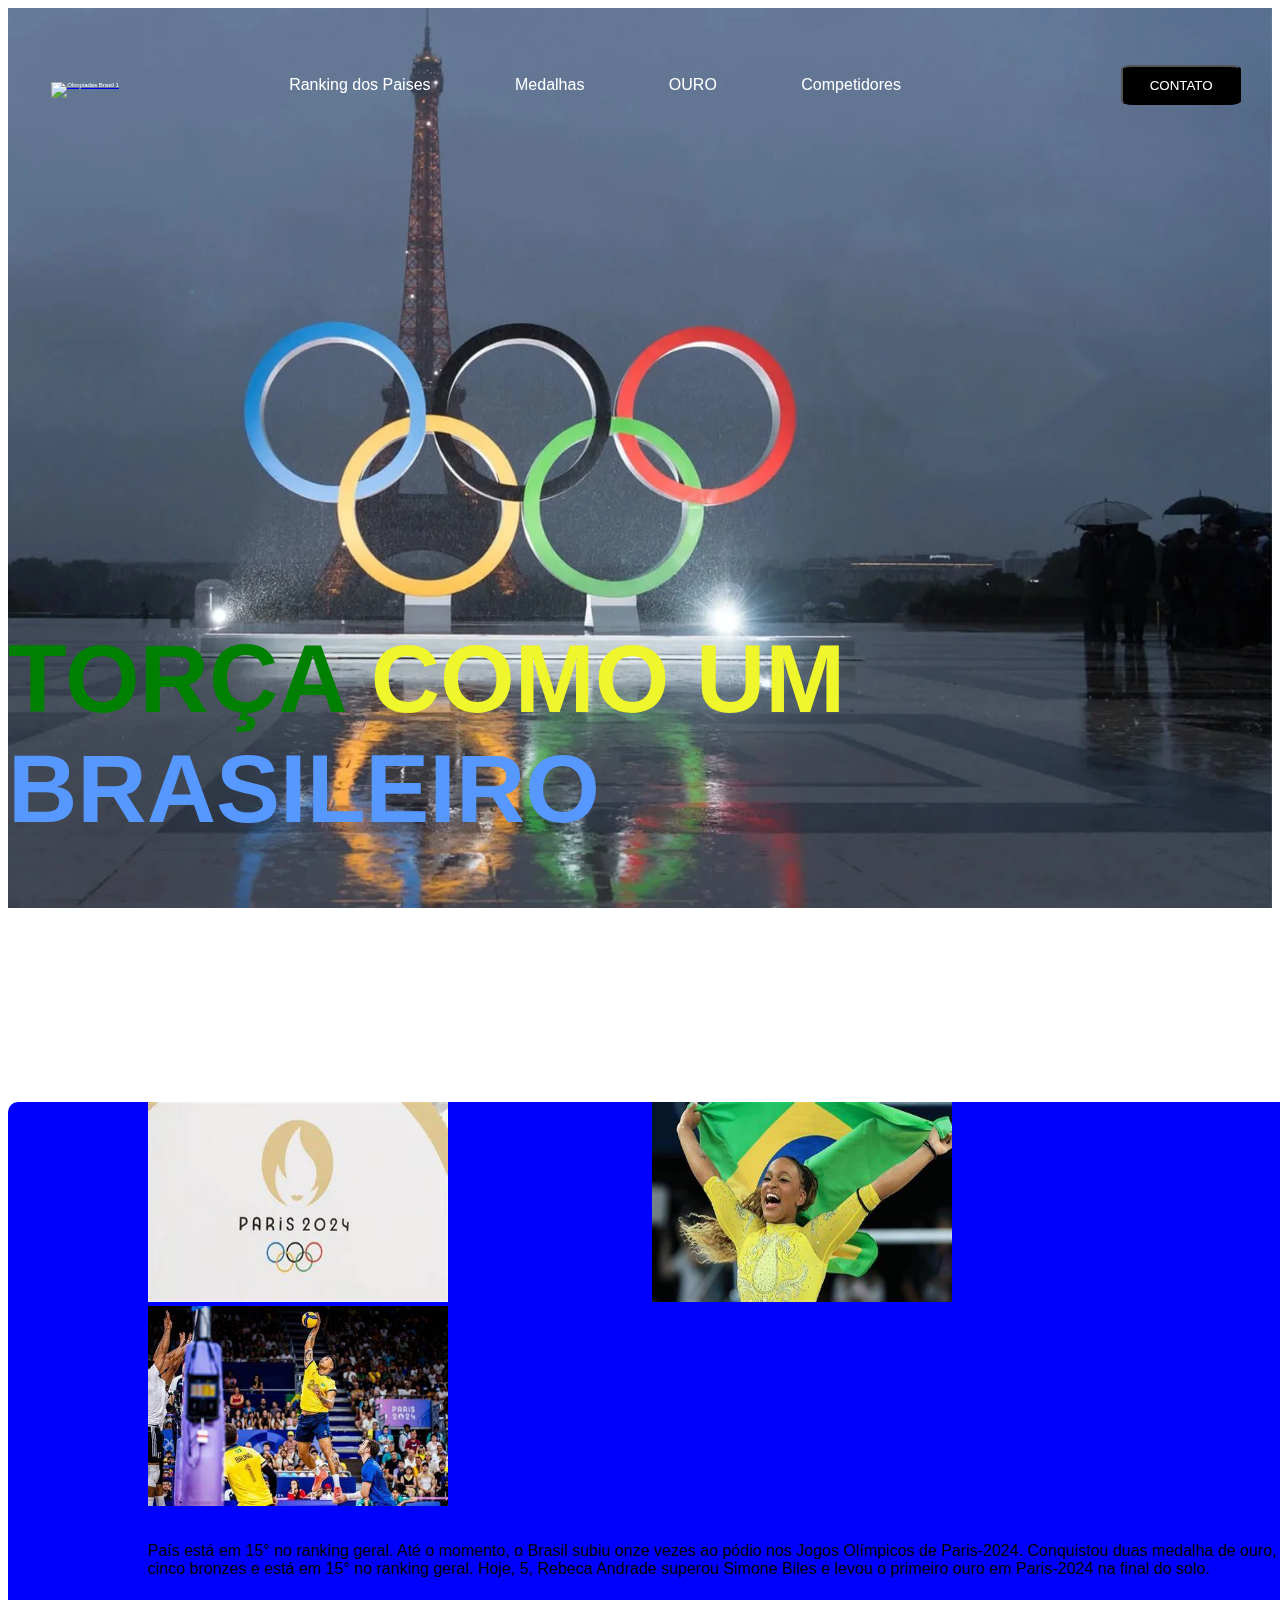
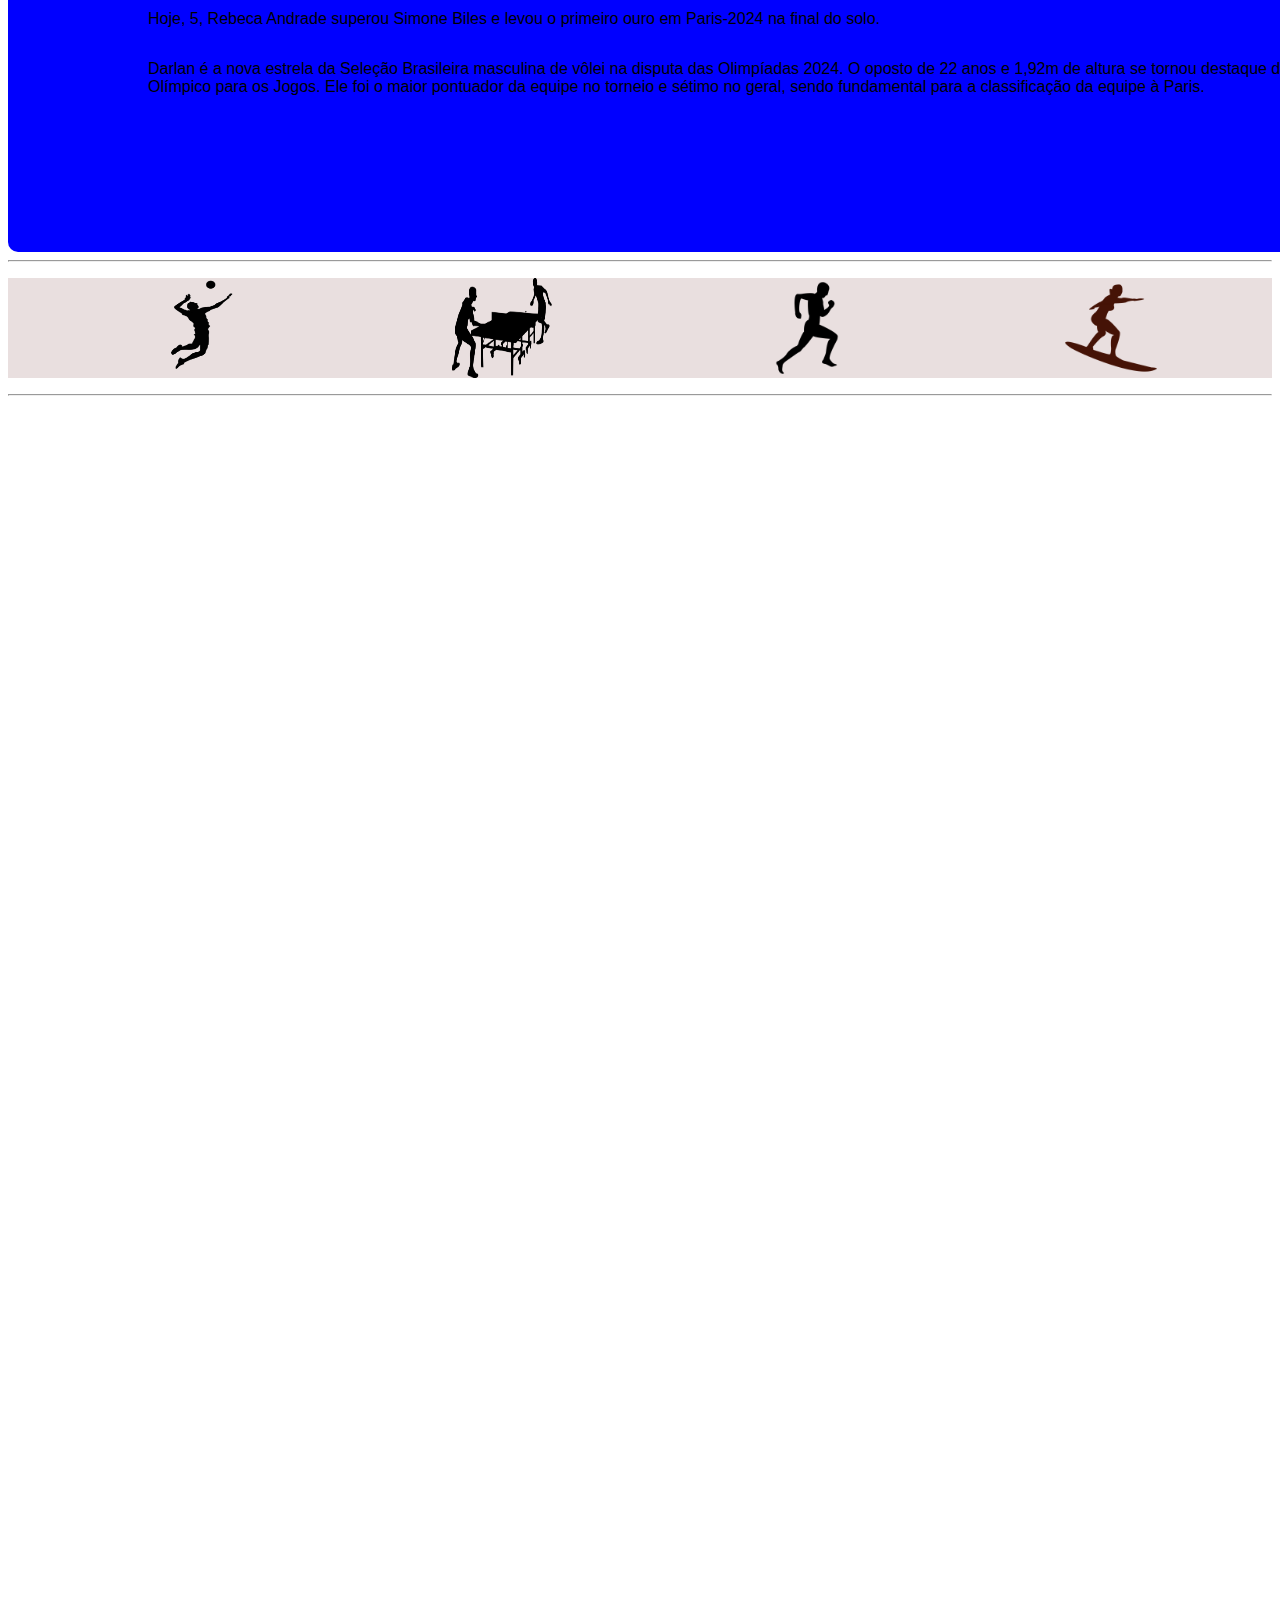
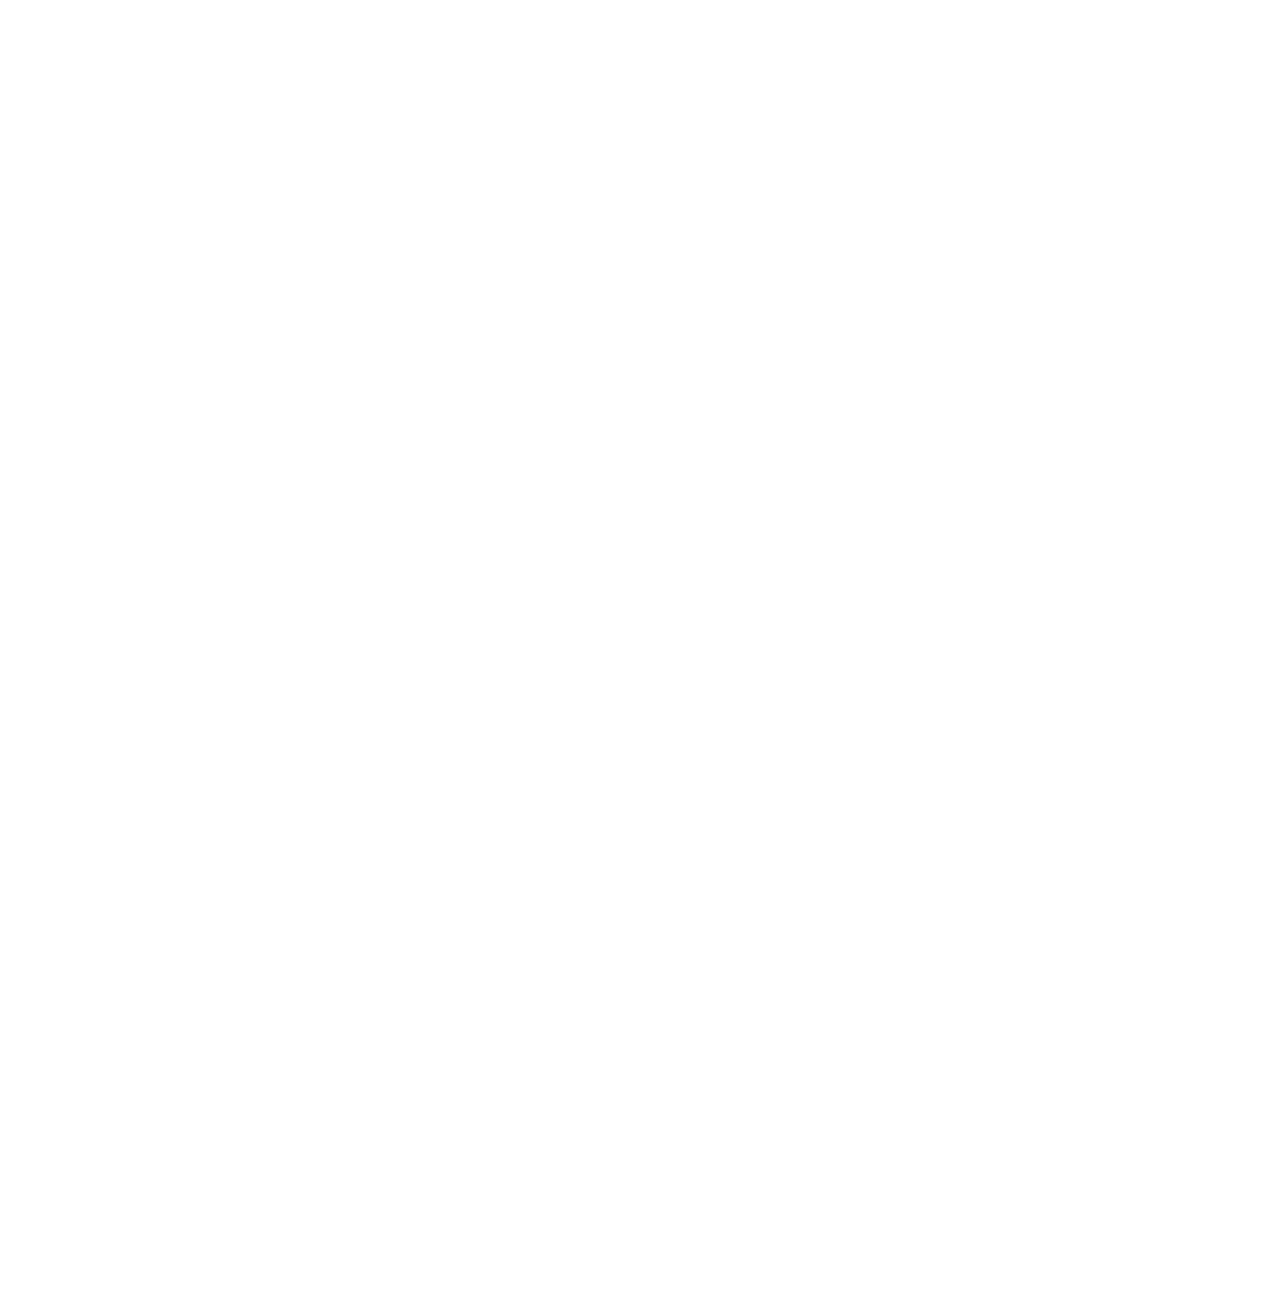
==== index.html @ f3097d27 "first commit" ====
<!DOCTYPE html>
<html lang="pt-br">
  <head>
    <meta charset="UTF-8" />
    <meta name="viewport" content="width=device-width, initial-scale=1.0" />
    <link
      rel="shortcut icon"
      href="https://mypostalcards.files.wordpress.com/2012/07/brazilian-flag.jpg"
      type="image/x-icon"
    />
    <title>Brasil nas Olimpiadas</title>
    <link rel="stylesheet" href="home.css" />
  </head>
  <body>
    <header id="header">
      <div class="container">
        <div class="flex">
          <a href="index.html"
            ><img
              src="https://logodix.com/logo/788294.png"
              alt="Olimpiadas Brasil 1"
          /></a>

          <nav>
            <ul>
              <li><a href="#">Ranking dos Paises</a></li>
              <li><a href="#">Medalhas</a></li>
              <li><a href="#">OURO</a></li>
              <li><a href="#">Competidores</a></li>
            </ul>
          </nav>

          <div class="contato">
            <a href="$"><button>CONTATO</button></a>
          </div>
        </div>
      </div>
      <!--container-->
    </header>

    <section class="banner">
      <h1>TORÇA <span id="span1">COMO UM</span> <span>BRASILEIRO</span></h1>
    </section>
    <br />
    <br />
    <br />

    <main id="main">
      <div class="flutuante">
        <ul class="lista1">
        <li><img class= "imgl"src="paris.jpeg" alt="paris Olimpiadas 2024"></li>
        <li><img class="imgl" src="rebeca.jpeg" alt="rebeca segurando uma bandeira"></li>
        <li><img class="imgl" src="darlan.jpeg" alt="darlan"></li>
        </ul>

        <ul calss="lista2">
        <li><p>
          País está em 15° no ranking geral. Até o momento, o Brasil subiu onze
          vezes ao pódio nos Jogos Olímpicos de Paris-2024. Conquistou duas
          medalha de ouro, quatro pratas e cinco bronzes e está em 15° no
          ranking geral. Hoje, 5, Rebeca Andrade superou Simone Biles e levou o
          primeiro ouro em Paris-2024 na final do solo.
        </p></li>

        <li><p>
          Hoje, 5, Rebeca Andrade superou Simone Biles e levou o primeiro ouro
          em Paris-2024 na final do solo.
        </p></li>

        <li><p>
          Darlan é a nova estrela da Seleção Brasileira masculina de vôlei na
          disputa das Olimpíadas 2024. O oposto de 22 anos e 1,92m de altura se
          tornou destaque do Brasil no Pré-Olímpico para os Jogos. Ele foi o
          maior pontuador da equipe no torneio e sétimo no geral, sendo
          fundamental para a classificação da equipe à Paris.
        </p></li>
</ul>


      </div>
      <hr />
      <ul class="modalidades">
        <li>
          <a href="#">
            <img id="imgmain" src="volei.png" alt="volei" />
          </a>
        </li>
        <li>
          <a href="#">
            <img id="imgmain" src="tenis de mesa.png" alt="tenis de mesa"
          /></a>
        </li>
        <li>
          <a href="#"> <img id="imgmain" src="fail-img.webp" alt="" /></a>
        </li>
        <li>
          <a href="#">
            <img id="imgmain" src="surf.webp" alt="surf" />
          </a>
        </li>
      </ul>
      <hr />
    </main>

    <script src="menu.js"></script>
  </body>
</html>
---- home.css ----
html {
  height: 500vh;
  background-color:#ffffff;
  font-family: Arial, Helvetica, sans-serif;
}

.container {
  max-width: 1280px;
  margin: auto;
}
.flex {
  display: flex;
  align-items: center;
  justify-content: space-between;
}

header {
  width: 100%;
  padding: 60px 4%;
  position: fixed;
  top: 0dvb;
  left: 0;
  transition: 1s;
}

header.rolagem {
  background-color: #3f4a5d;
  padding: 20px 4%;
}

header.rolagem a {
  color: rgb(255, 255, 255);
}

header img {
  font-size: 30%;
  color: #ffffff;
  width: 70px;
  height: 70px;
  margin: 0% -0px;
}

header ul {
  list-style-type: none;
}

header ul li {
  display: inline-block;
  margin: 0 40px;
}
header ul li a {
  color: #ffffff;
  text-decoration: none;
  font-family: Arial, Helvetica, sans-serif;
}
.banner {
  height: 100vh;
  background-image: url(img1.webp);
  background-position: 100% 0;
  background-repeat: no-repeat;
  background-size: cover;
  display: flex;
  align-items: end;
  justify-content: center;
  font-size: x-large;
}

.banner h1 {
  font-size: 5em;
  color: green;
  font-family: Impact, Haettenschweiler, "Arial Narrow Bold", sans-serif;
  font-size: 4em;
}

.banner h1 #span1 {
  color: rgb(239, 246, 44);
}
.banner h1 span {
  color: rgb(87, 152, 255);
}

.contato button {
  margin: 0% 90px;
  width: 120px;
  height: 40px;
  border-radius: 10%;
  background-color: rgb(0, 0, 0);
  color: rgb(255, 255, 255);
  cursor: pointer;
  transition: 0.2s;
}

.modalidades {
  list-style-type: none;
  background-color: #e9dfdf;
  height: 100px;
}

main ul li {
  display: inline-block;
  margin: 0 100px;
}
#imgmain {
  height: 100px;
  width: 100px;
}

.flutuante {
  background-color: blue;
  width: 1500px;
  height: 750px;
  margin-top: 140px;
  top: 50px;
  position: static;
  border-radius: 10px;
}

.lista1 {
  list-style-type: none;
}

main lista1 li {
  display: inline-block;
  margin: 0 40px;
}
.imgl {
  height: 200px;
  width: 300px;
}
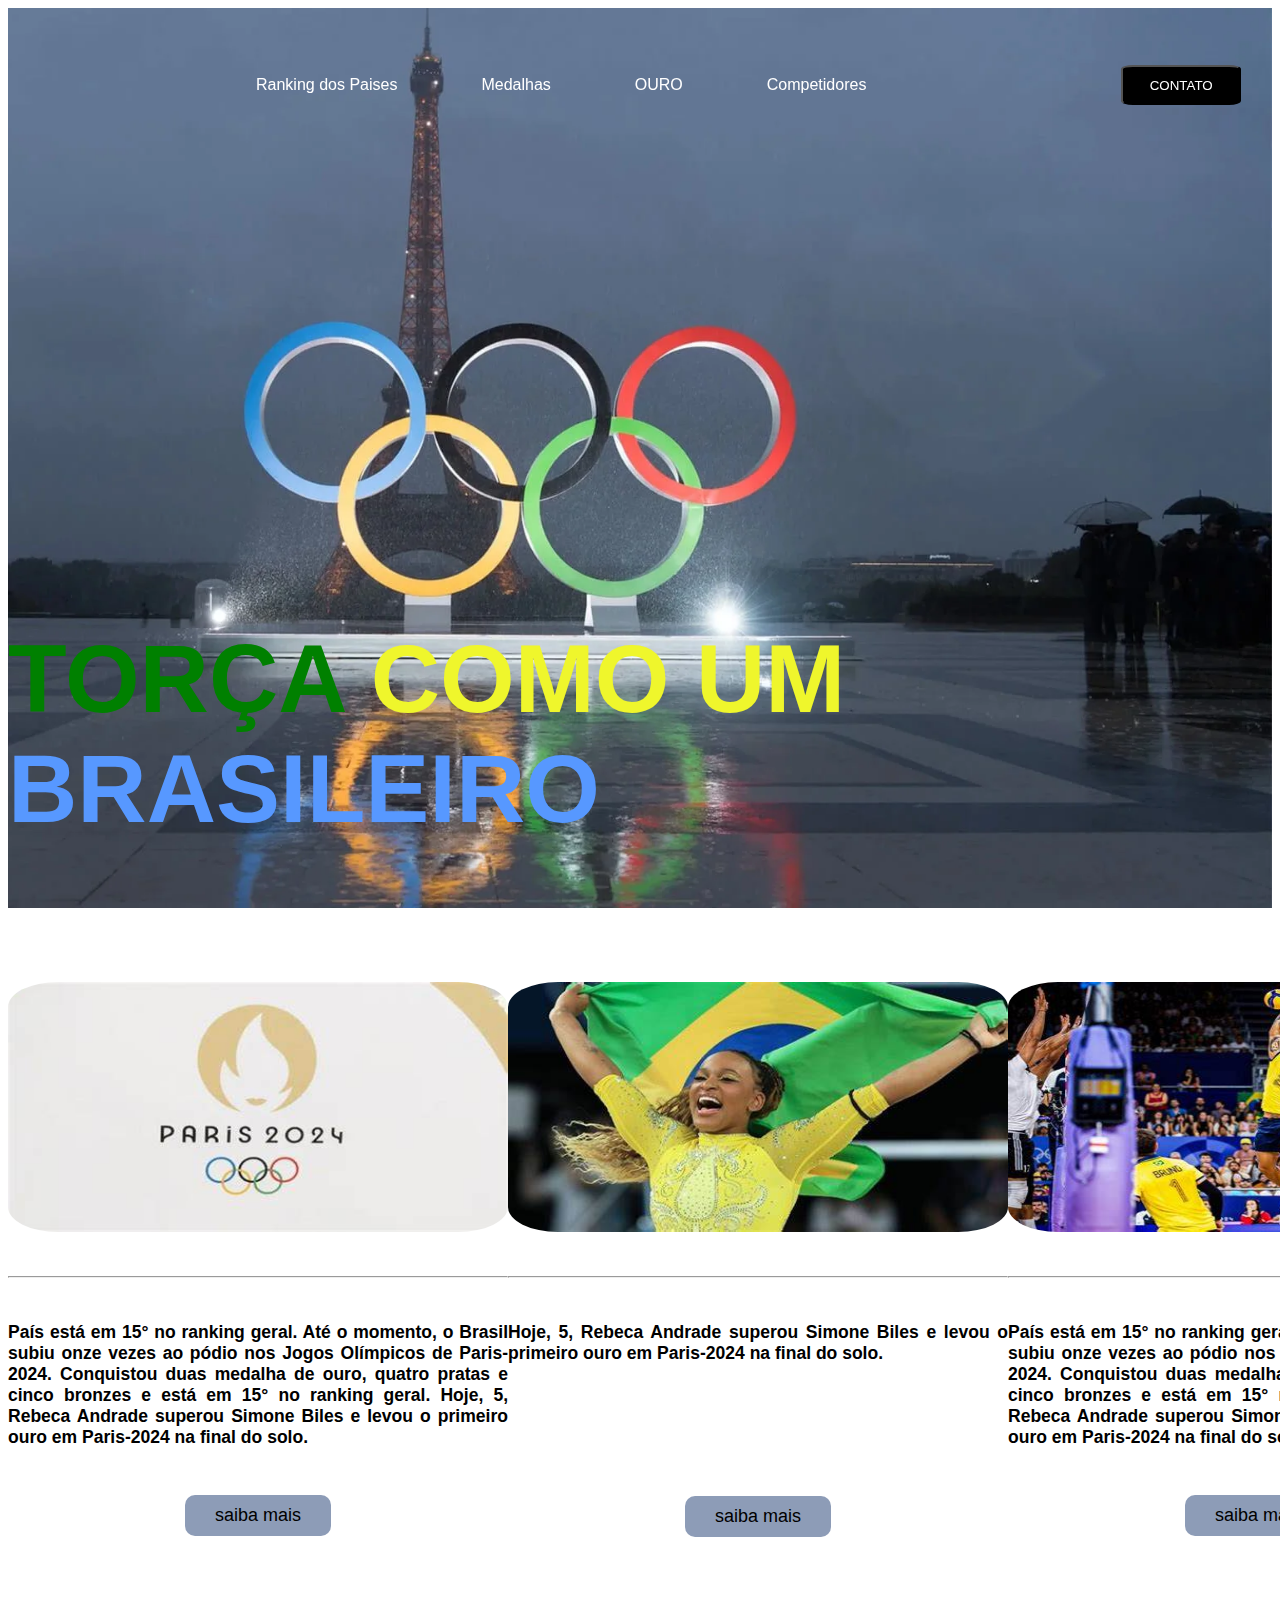
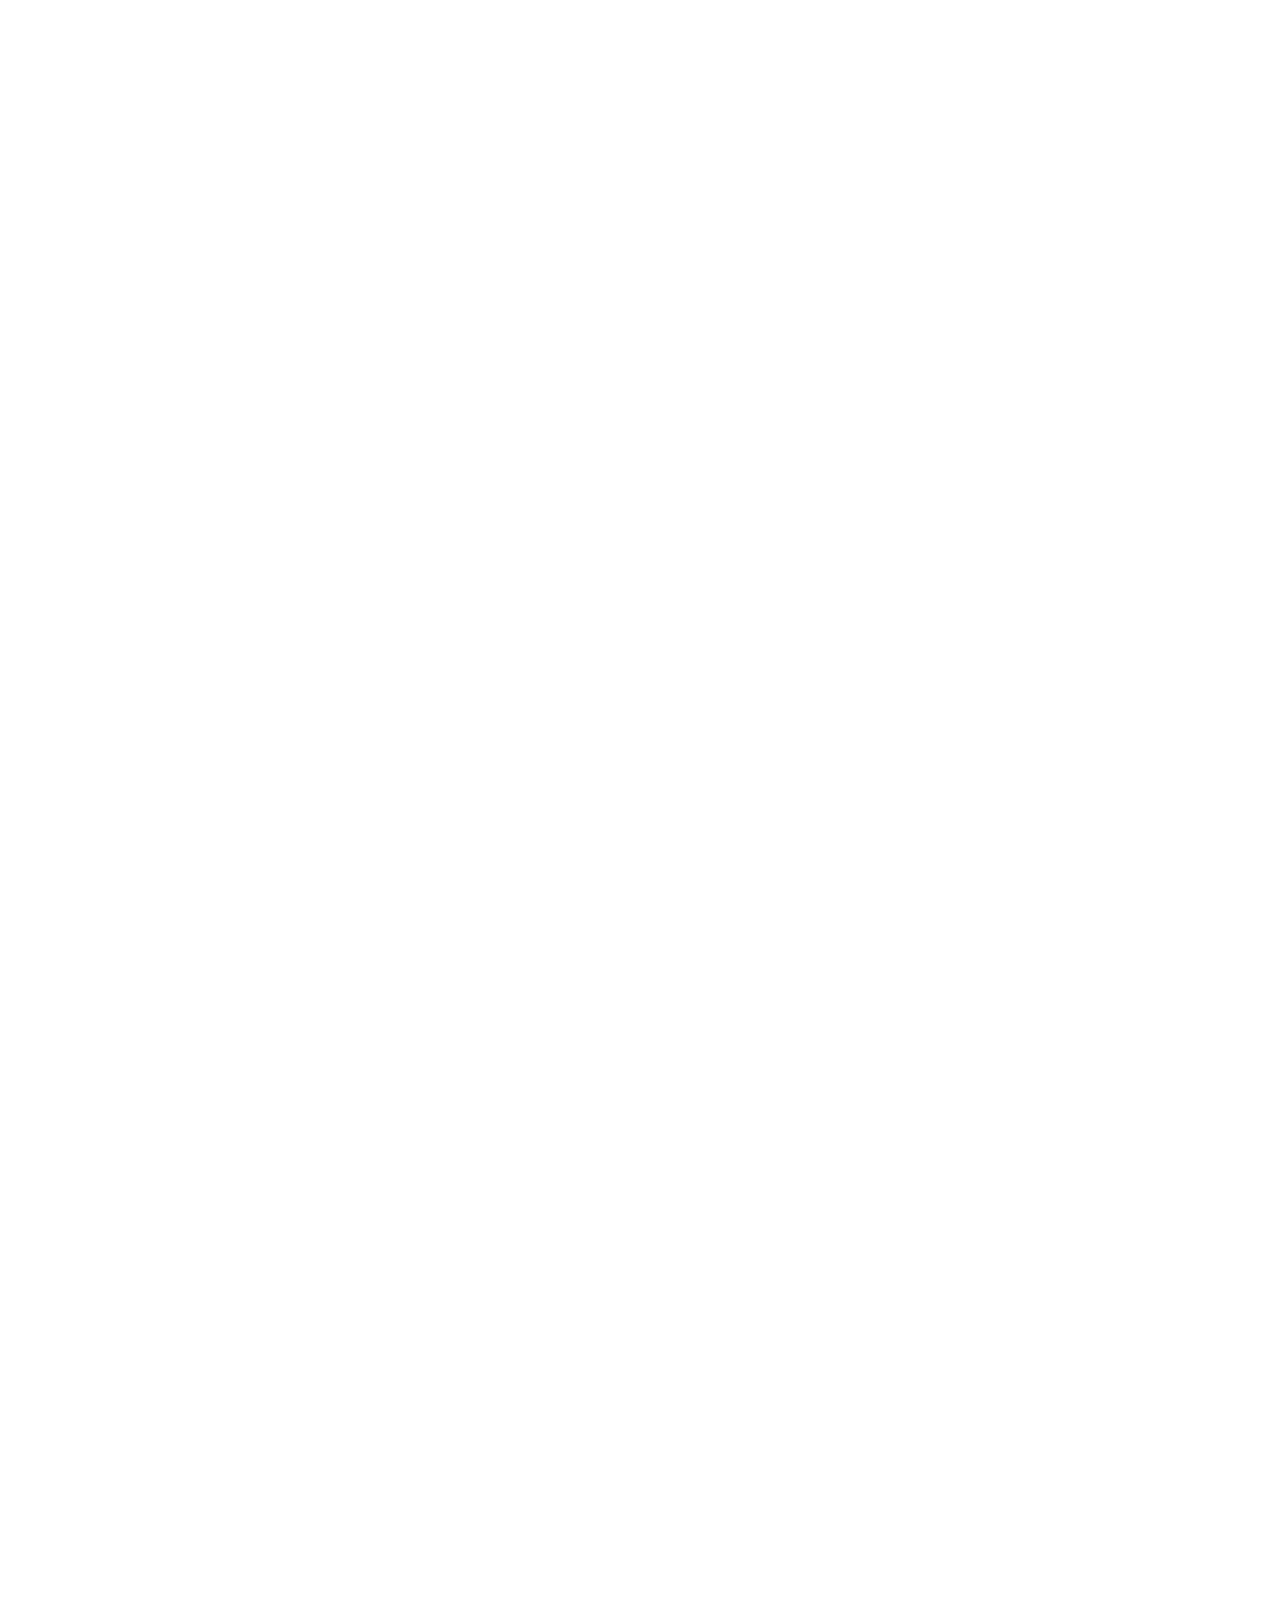
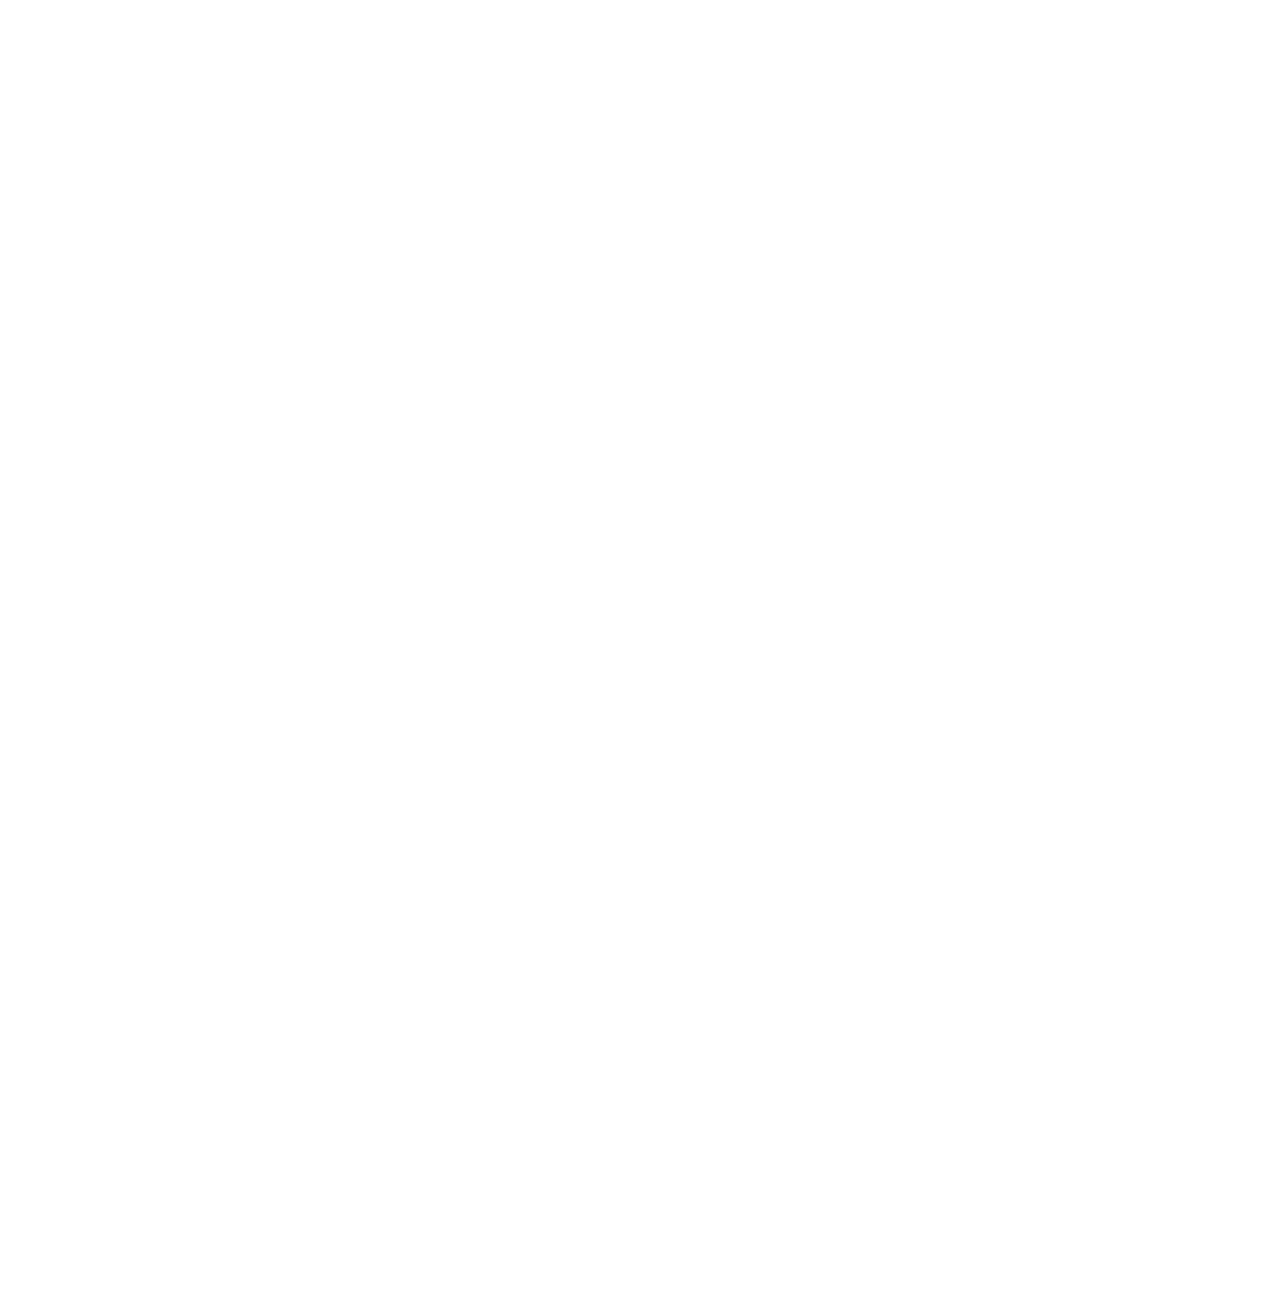
==== commit c6556c24: "new commit" ====
--- a/index.html
+++ b/index.html
@@ -23,7 +23,7 @@
 
           <nav>
             <ul>
-              <li><a href="#">Ranking dos Paises</a></li>
+              <li><a href="Ranking.html">Ranking dos Paises</a></li>
               <li><a href="#">Medalhas</a></li>
               <li><a href="#">OURO</a></li>
               <li><a href="#">Competidores</a></li>
@@ -45,62 +45,101 @@
     <br />
     <br />
 
-    <main id="main">
-      <div class="flutuante">
-        <ul class="lista1">
-        <li><img class= "imgl"src="paris.jpeg" alt="paris Olimpiadas 2024"></li>
-        <li><img class="imgl" src="rebeca.jpeg" alt="rebeca segurando uma bandeira"></li>
-        <li><img class="imgl" src="darlan.jpeg" alt="darlan"></li>
-        </ul>
+    <section>
+      <div class="contin">
+        <div class="cont">
+          <div class="card">
+            <div class="imagem">
+              <img class="paris" src="paris.jpeg" alt="paris Olimpiadas 2024" />
+            </div>
+            <br />
+            <br />
+            <hr />
+            <br />
+            <div class="text">
+              <h3>
+                País está em 15° no ranking geral. Até o momento, o Brasil subiu
+                onze vezes ao pódio nos Jogos Olímpicos de Paris-2024.
+                Conquistou duas medalha de ouro, quatro pratas e cinco bronzes e
+                está em 15° no ranking geral. Hoje, 5, Rebeca Andrade superou
+                Simone Biles e levou o primeiro ouro em Paris-2024 na final do
+                solo.
+              </h3>
 
-        <ul calss="lista2">
-        <li><p>
-          País está em 15° no ranking geral. Até o momento, o Brasil subiu onze
-          vezes ao pódio nos Jogos Olímpicos de Paris-2024. Conquistou duas
-          medalha de ouro, quatro pratas e cinco bronzes e está em 15° no
-          ranking geral. Hoje, 5, Rebeca Andrade superou Simone Biles e levou o
-          primeiro ouro em Paris-2024 na final do solo.
-        </p></li>
+              <div class="button">
+                <a href=""
+                  ><button type="button" class="btn">saiba mais</button></a
+                >
+              </div>
+            </div>
+          </div>
+        </div>
 
-        <li><p>
-          Hoje, 5, Rebeca Andrade superou Simone Biles e levou o primeiro ouro
-          em Paris-2024 na final do solo.
-        </p></li>
+        <div class="cont">
+          <div class="card">
+            <div class="imagem">
+              <img
+                class="paris"
+                src="rebeca.jpeg"
+                alt="paris Olimpiadas 2024"
+              />
+            </div>
+            <br />
+            <br />
+            <hr />
+            <br />
+            <div class="text">
+              <h3>
+                Hoje, 5, Rebeca Andrade superou Simone Biles e levou o primeiro
+                ouro em Paris-2024 na final do solo.
+              </h3>
+              <br />
+              <br />
+              <br />
+              <br />
+              <br />
+              <div class="button">
+                <a href="#"
+                  ><button type="button" class="btn">saiba mais</button></a
+                >
+              </div>
+            </div>
+          </div>
+        </div>
 
-        <li><p>
-          Darlan é a nova estrela da Seleção Brasileira masculina de vôlei na
-          disputa das Olimpíadas 2024. O oposto de 22 anos e 1,92m de altura se
-          tornou destaque do Brasil no Pré-Olímpico para os Jogos. Ele foi o
-          maior pontuador da equipe no torneio e sétimo no geral, sendo
-          fundamental para a classificação da equipe à Paris.
-        </p></li>
-</ul>
+        <div class="cont">
+          <div class="card">
+            <div class="imagem">
+              <img
+                class="paris"
+                src="darlan.jpeg"
+                alt="paris Olimpiadas 2024"
+              />
+            </div>
+            <br />
+            <br />
+            <hr />
+            <br />
+            <div class="text">
+              <h3>
+                País está em 15° no ranking geral. Até o momento, o Brasil subiu
+                onze vezes ao pódio nos Jogos Olímpicos de Paris-2024.
+                Conquistou duas medalha de ouro, quatro pratas e cinco bronzes e
+                está em 15° no ranking geral. Hoje, 5, Rebeca Andrade superou
+                Simone Biles e levou o primeiro ouro em Paris-2024 na final do
+                solo.
+              </h3>
 
-
+              <div class="button">
+                <a href=""
+                  ><button type="button" class="btn">saiba mais</button></a
+                >
+              </div>
+            </div>
+          </div>
+        </div>
       </div>
-      <hr />
-      <ul class="modalidades">
-        <li>
-          <a href="#">
-            <img id="imgmain" src="volei.png" alt="volei" />
-          </a>
-        </li>
-        <li>
-          <a href="#">
-            <img id="imgmain" src="tenis de mesa.png" alt="tenis de mesa"
-          /></a>
-        </li>
-        <li>
-          <a href="#"> <img id="imgmain" src="fail-img.webp" alt="" /></a>
-        </li>
-        <li>
-          <a href="#">
-            <img id="imgmain" src="surf.webp" alt="surf" />
-          </a>
-        </li>
-      </ul>
-      <hr />
-    </main>
+    </section>
 
     <script src="menu.js"></script>
   </body>
--- a/home.css
+++ b/home.css
@@ -1,7 +1,6 @@
 html {
   height: 500vh;
   background-color:#ffffff;
-  font-family: Arial, Helvetica, sans-serif;
 }
 
 .container {
@@ -37,7 +36,7 @@
   color: #ffffff;
   width: 70px;
   height: 70px;
-  margin: 0% -0px;
+  margin: 0% -200px;
 }
 
 header ul {
@@ -45,7 +44,7 @@
 }
 
 header ul li {
-  display: inline-block;
+  display:inline-block;
   margin: 0 40px;
 }
 header ul li a {
@@ -104,26 +103,55 @@
   height: 100px;
   width: 100px;
 }
-
-.flutuante {
-  background-color: blue;
-  width: 1500px;
-  height: 750px;
-  margin-top: 140px;
-  top: 50px;
-  position: static;
+.contin{
+  display: flex;
+  justify-content:space-evenly;
+  
+}
+.cont{
+  display: flex;
+  justify-content:space-evenly;
+  
+}
+.card{
+  width: 500px;
+  height: 600px;
+  background-color: #ffffff;
   border-radius: 10px;
+  
+  
+}
+.paris{
+  width: 500px;
+  height: 250px;
+  border-radius: 10%;
+  margin-top: 20px;
 }
 
-.lista1 {
-  list-style-type: none;
+.imagem {
+  display: flex;
+  justify-content: center;
 }
 
-main lista1 li {
-  display: inline-block;
-  margin: 0 40px;
+.text {
+  font-family:sans-serif;
+  color: #000000;
+  text-align: center;
+  font-size: 15px;
+  font-weight: 200;
+  text-align: justify;
+  
 }
-.imgl {
-  height: 200px;
-  width: 300px;
+
+.button{
+  display: flex;
+  justify-content: center;
+  
 }
+.btn {
+  padding: 10px 30px;
+  font-size: larger;
+  margin-top: 30px;
+  border-radius: 10px;
+  border: none;
+background-color: #8d9cb7; }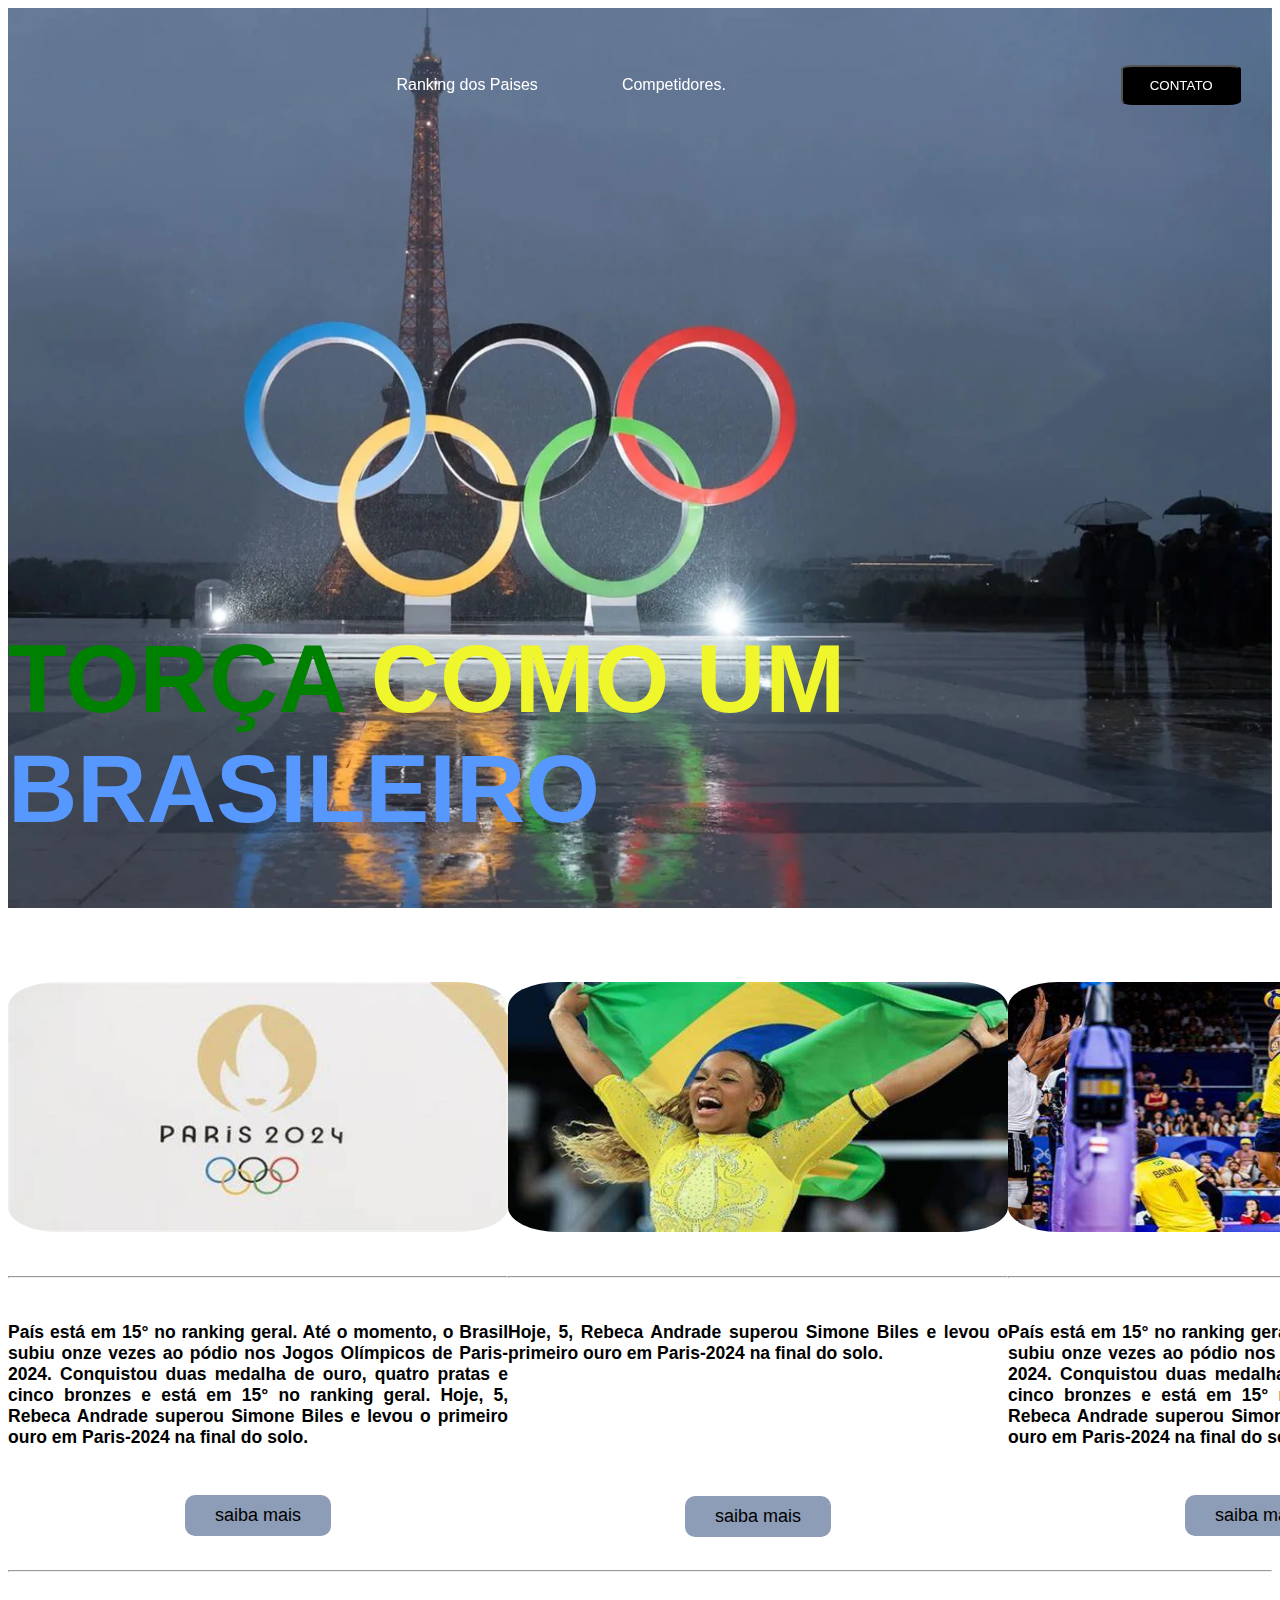
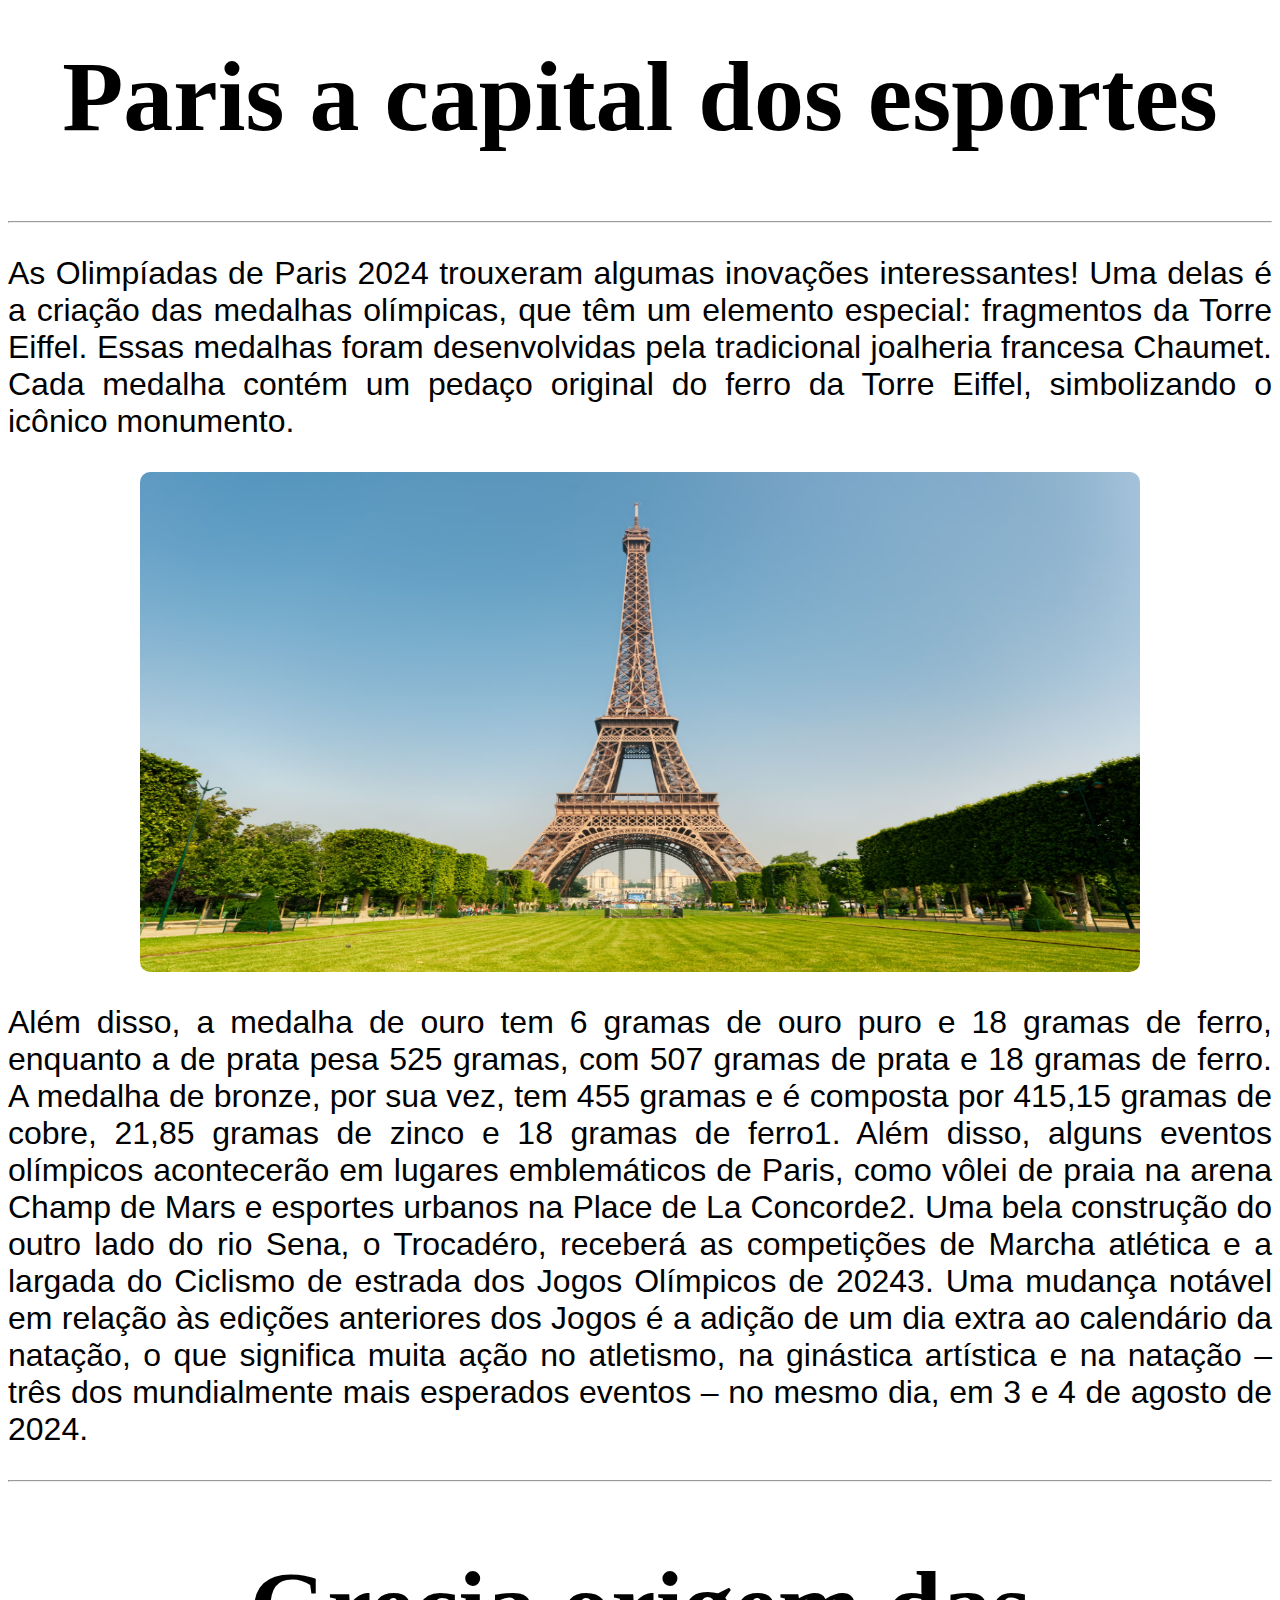
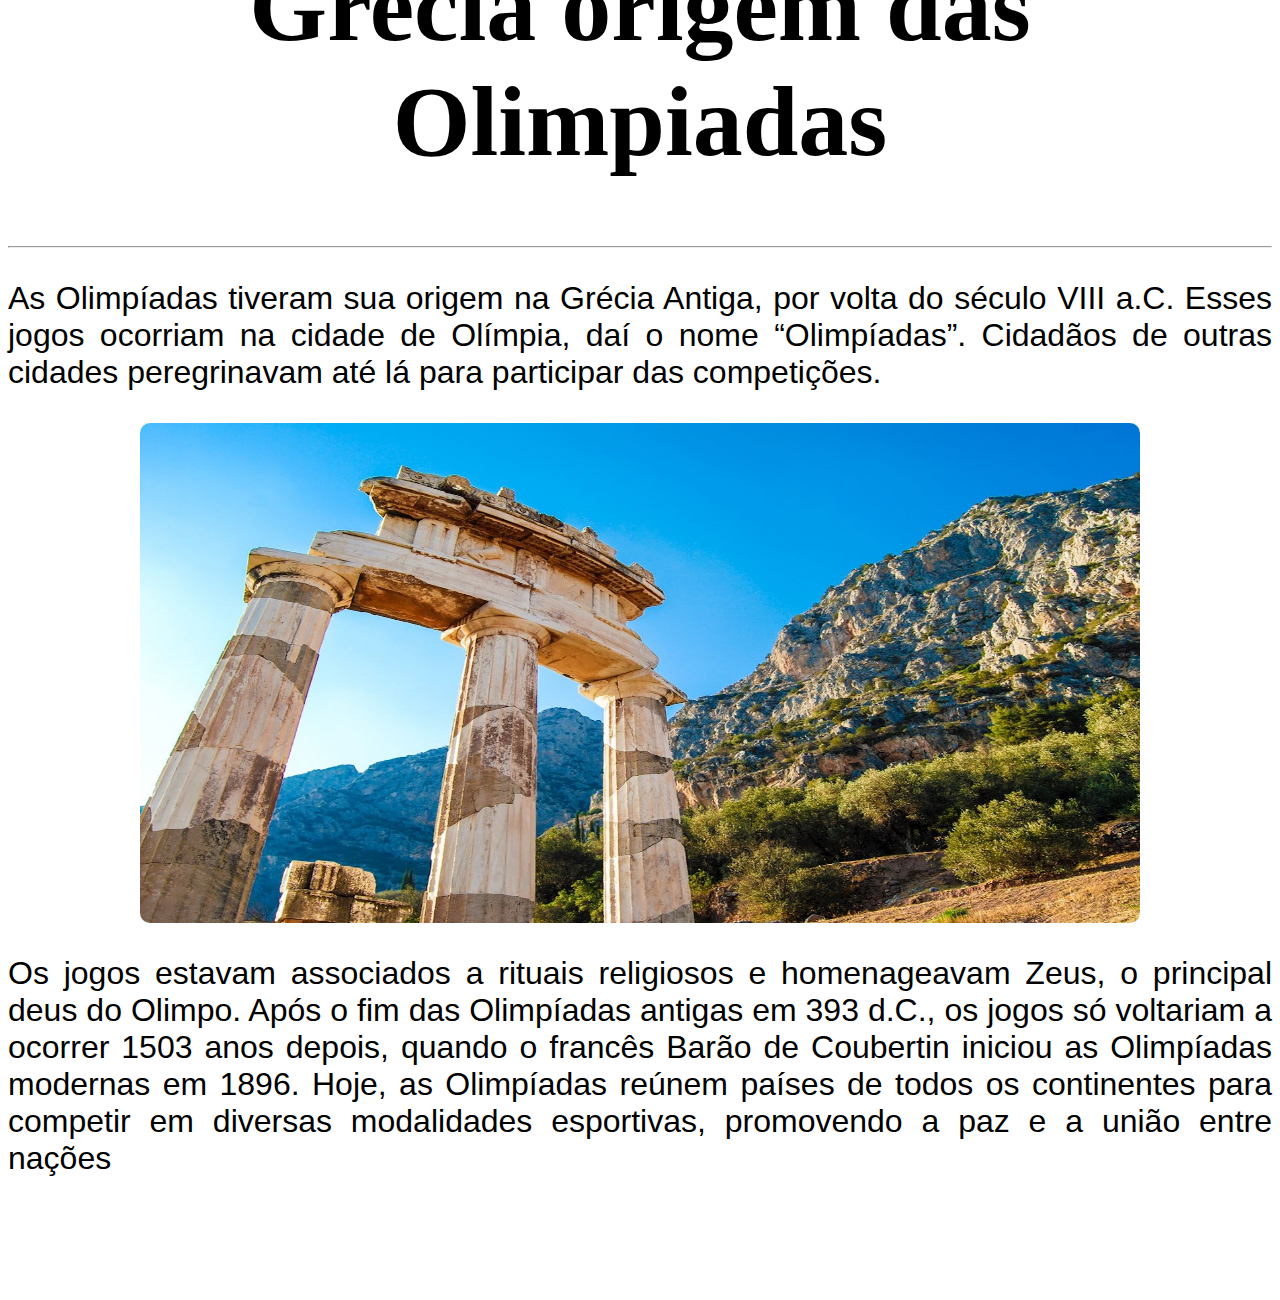
==== commit b86b8034: "conclusao das pag" ====
--- a/index.html
+++ b/index.html
@@ -24,14 +24,12 @@
           <nav>
             <ul>
               <li><a href="Ranking.html">Ranking dos Paises</a></li>
-              <li><a href="#">Medalhas</a></li>
-              <li><a href="#">OURO</a></li>
-              <li><a href="#">Competidores</a></li>
+              <li><a href="competidores.html">Competidores.</a></li>
             </ul>
           </nav>
 
           <div class="contato">
-            <a href="$"><button>CONTATO</button></a>
+            <a href=""><button>CONTATO</button></a>
           </div>
         </div>
       </div>
@@ -67,7 +65,7 @@
               </h3>
 
               <div class="button">
-                <a href=""
+                <a href="Ranking.html"
                   ><button type="button" class="btn">saiba mais</button></a
                 >
               </div>
@@ -99,7 +97,7 @@
               <br />
               <br />
               <div class="button">
-                <a href="#"
+                <a href="competidores.html"
                   ><button type="button" class="btn">saiba mais</button></a
                 >
               </div>
@@ -131,7 +129,7 @@
               </h3>
 
               <div class="button">
-                <a href=""
+                <a href="competidores.html"
                   ><button type="button" class="btn">saiba mais</button></a
                 >
               </div>
@@ -141,6 +139,81 @@
       </div>
     </section>
 
+    <main>
+      <article>
+        <hr>
+        <h1>Paris a capital dos esportes</h1>
+        <hr>
+
+        <div class="torre">
+          <p>
+            As Olimpíadas de Paris 2024 trouxeram algumas inovações
+            interessantes! Uma delas é a criação das medalhas olímpicas, que têm
+            um elemento especial: fragmentos da Torre Eiffel. Essas medalhas
+            foram desenvolvidas pela tradicional joalheria francesa Chaumet.
+            Cada medalha contém um pedaço original do ferro da Torre Eiffel,
+            simbolizando o icônico monumento.
+          </p>
+          <div class="tower">
+            <img
+              src="2e6eebee20804cacab6d5cb9ecac49c6.avif"
+              alt="torre eiffel"
+            />
+          </div>
+        </div>
+
+        <p>
+          Além disso, a medalha de ouro tem 6 gramas de ouro puro e 18 gramas de
+          ferro, enquanto a de prata pesa 525 gramas, com 507 gramas de prata e
+          18 gramas de ferro. A medalha de bronze, por sua vez, tem 455 gramas e
+          é composta por 415,15 gramas de cobre, 21,85 gramas de zinco e 18
+          gramas de ferro1. Além disso, alguns eventos olímpicos acontecerão em
+          lugares emblemáticos de Paris, como vôlei de praia na arena Champ de
+          Mars e esportes urbanos na Place de La Concorde2. Uma bela construção
+          do outro lado do rio Sena, o Trocadéro, receberá as competições de
+          Marcha atlética e a largada do Ciclismo de estrada dos Jogos Olímpicos
+          de 20243. Uma mudança notável em relação às edições anteriores dos
+          Jogos é a adição de um dia extra ao calendário da natação, o que
+          significa muita ação no atletismo, na ginástica artística e na natação
+          – três dos mundialmente mais esperados eventos – no mesmo dia, em 3 e
+          4 de agosto de 2024.
+        </p>
+      </article>
+    </main>
+
+    <main>
+      <hr>
+      <article>
+        <h1>Grecia origem das Olimpiadas</h1>
+        <hr>
+
+        <div class="torre">
+          <p>
+            As Olimpíadas tiveram sua origem na Grécia Antiga, por volta do
+            século VIII a.C. Esses jogos ocorriam na cidade de Olímpia, daí o
+            nome “Olimpíadas”. Cidadãos de outras cidades peregrinavam até lá
+            para participar das competições.
+          </p>
+          <div class="tower">
+            <img
+              src="olimpia.jpg"
+              alt="torre eiffel"
+            />
+          </div>
+        </div>
+
+        <p>
+          Os jogos estavam associados a rituais religiosos e homenageavam Zeus,
+          o principal deus do Olimpo. Após o fim das Olimpíadas antigas em 393
+          d.C., os jogos só voltariam a ocorrer 1503 anos depois, quando o
+          francês Barão de Coubertin iniciou as Olimpíadas modernas em 1896.
+          Hoje, as Olimpíadas reúnem países de todos os continentes para
+          competir em diversas modalidades esportivas, promovendo a paz e a
+          união entre nações
+        </p>
+      </article>
+    </main>
+
     <script src="menu.js"></script>
   </body>
 </html>
--- a/home.css
+++ b/home.css
@@ -154,4 +154,45 @@
   margin-top: 30px;
   border-radius: 10px;
   border: none;
-background-color: #8d9cb7; }+  background-color: #8d9cb7; 
+}
+
+.article { 
+  display: flex;
+  justify-content:space-evenly;
+
+}
+
+.article {
+  background-color: #3f4a5d;
+ 
+}
+
+article h1{
+  font-size: 100px;
+  text-align: center;
+
+}
+article p {
+  flex: 1 1 100vw;
+  height: auto;
+  align-items: center;
+  justify-content:  center;
+  font-family: sans-serif;
+  font-size: xx-large;
+  text-align: justify;
+}
+
+.tower {
+  background-color: transparent;
+  display: flex;
+  align-items: center;
+  justify-content: center;
+}
+.tower img {
+  height: 500px;
+  width: 1000px;
+  border-radius: 10px;
+  border-color: #000000;
+  borde
+}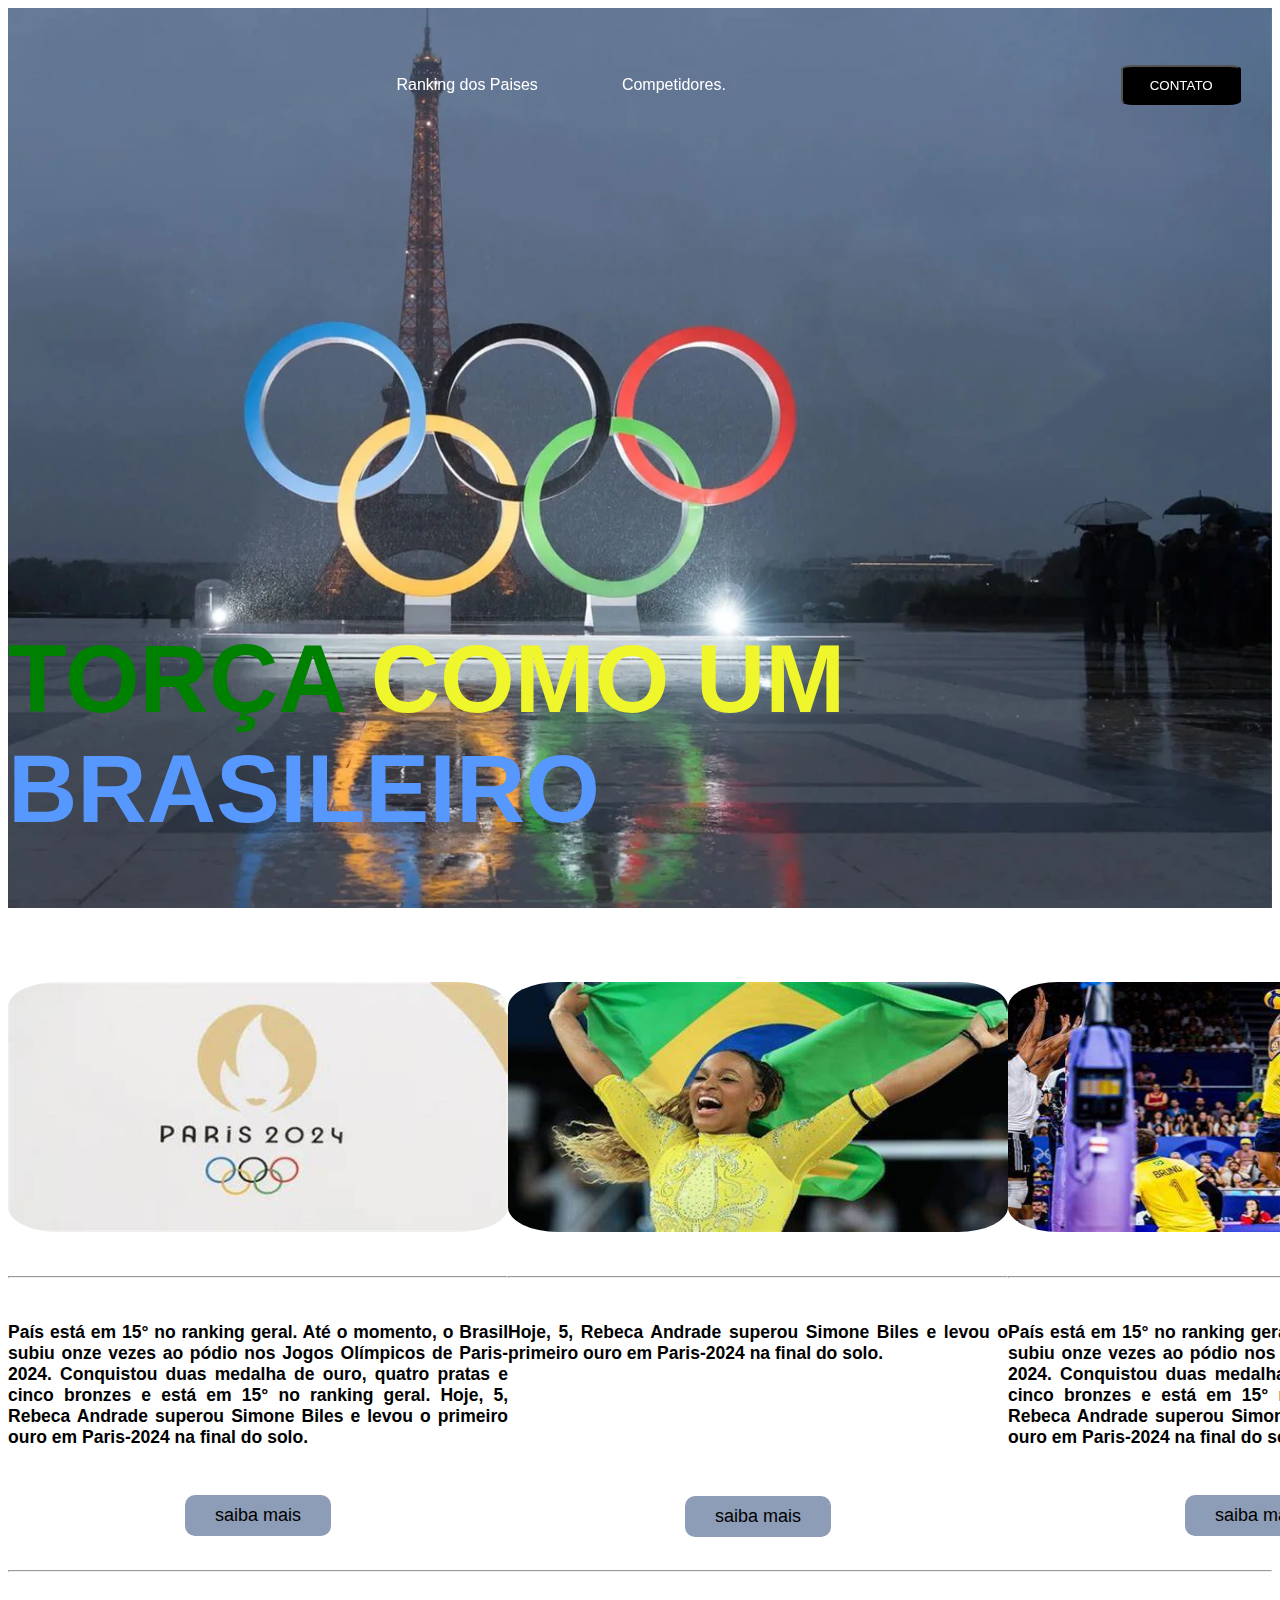
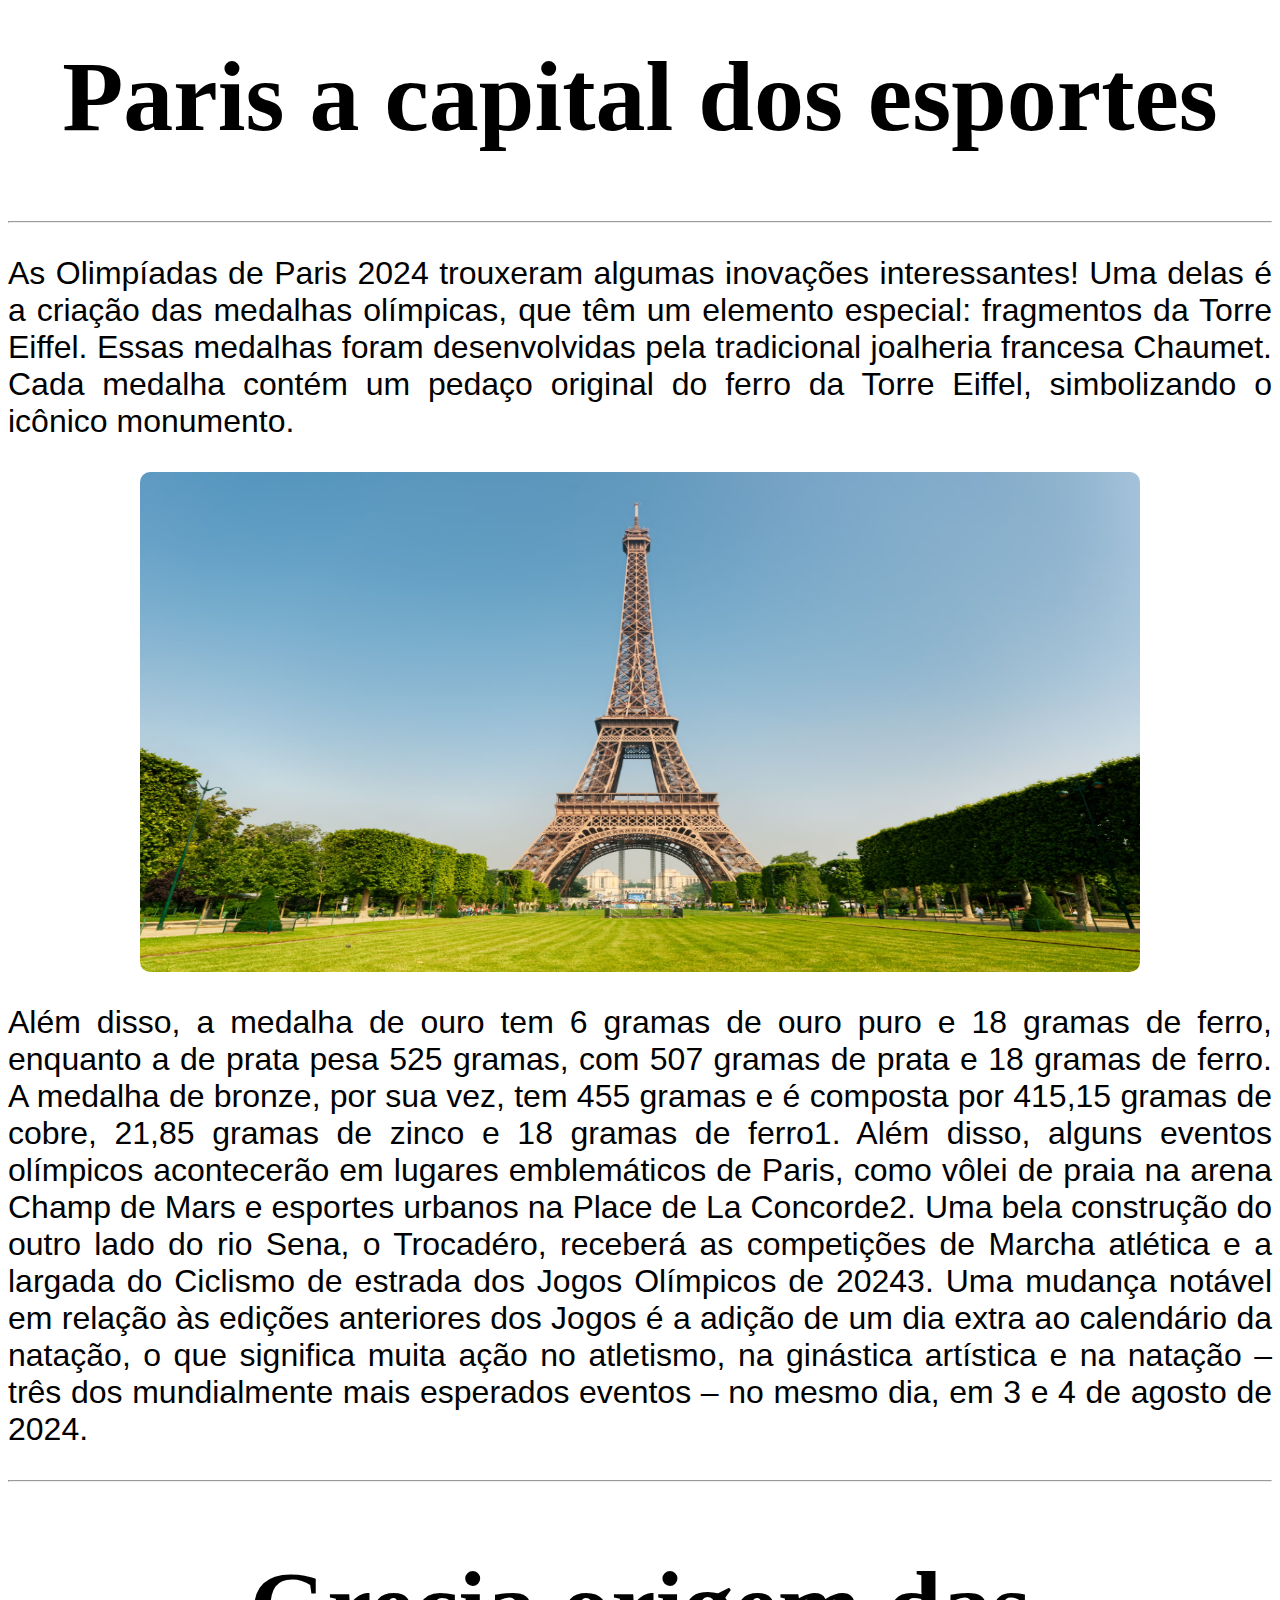
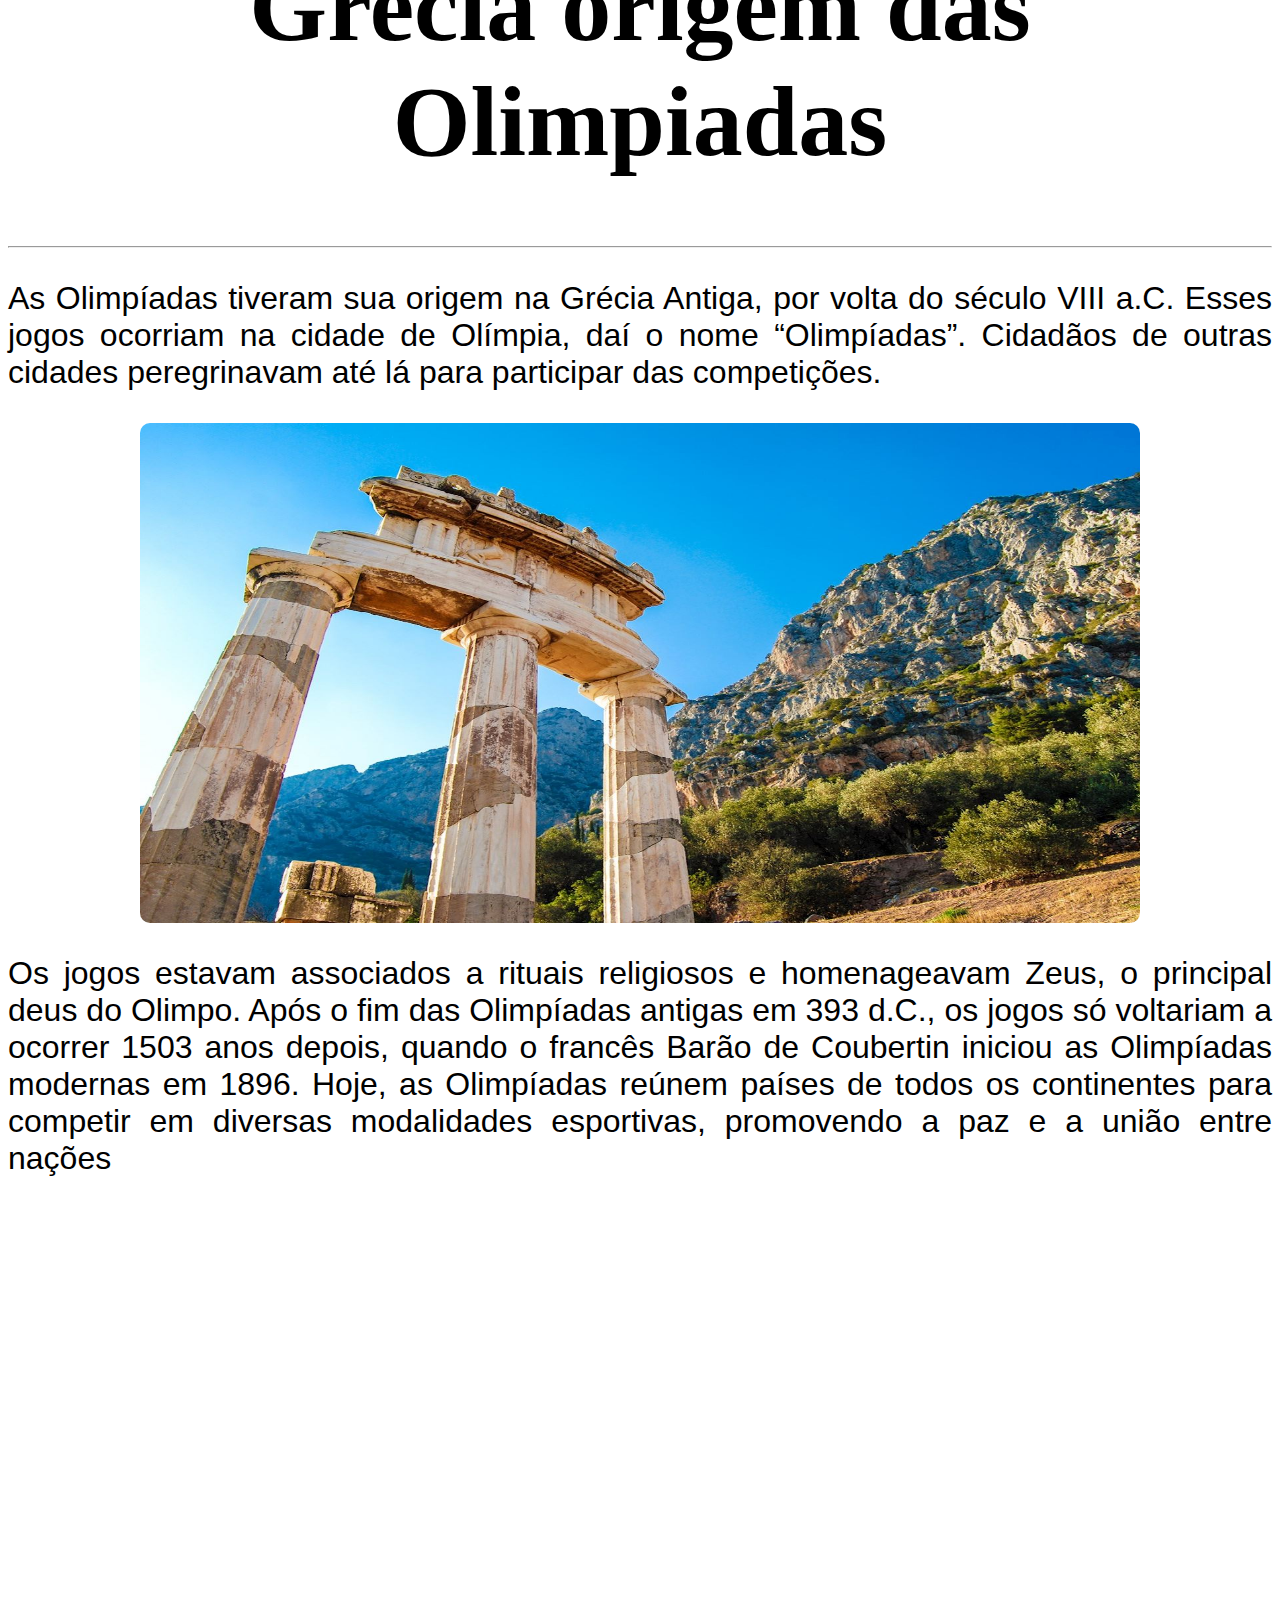
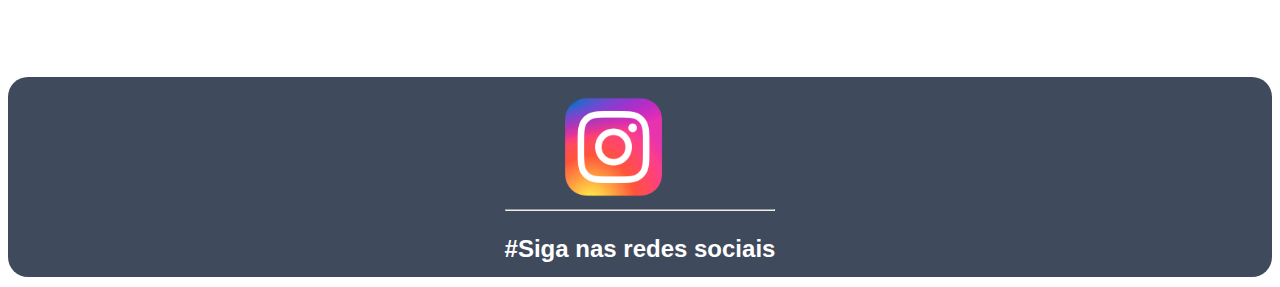
==== commit c128ab5e: "add footer" ====
--- a/index.html
+++ b/index.html
@@ -214,6 +214,25 @@
       </article>
     </main>
 
+
+
+    <footer class="main-footer">
+
+
+      <div>
+          <a target="_blank" href="https://www.instagram.com/_lucas_csanti/">
+            <img
+            src="R (2).png"
+            alt="torre eiffel"/>  
+          </a>
+          <hr>
+          <h3> #Siga nas redes sociais</h3>
+      </div>    
+
+      
+
+    </footer>
+
     <script src="menu.js"></script>
   </body>
 </html>
--- a/home.css
+++ b/home.css
@@ -194,5 +194,24 @@
   width: 1000px;
   border-radius: 10px;
   border-color: #000000;
-  borde
-}+}
+.main-footer {
+  display: flex;
+  flex-direction: column;
+  align-items: center;
+  margin-top: 500px;
+  background-color: #3f4a5d;
+  height: 200px;
+  border-radius: 20px;
+  
+}.main-footer img {
+  height: 100px;
+  margin-top: 20px;
+  margin-left: 20px;
+}
+.main-footer h3{
+  font-family:'Gill Sans', 'Gill Sans MT', Calibri, 'Trebuchet MS', sans-serif;
+  font-size: x-large;
+  color: rgb(255, 255, 255);
+  
+}
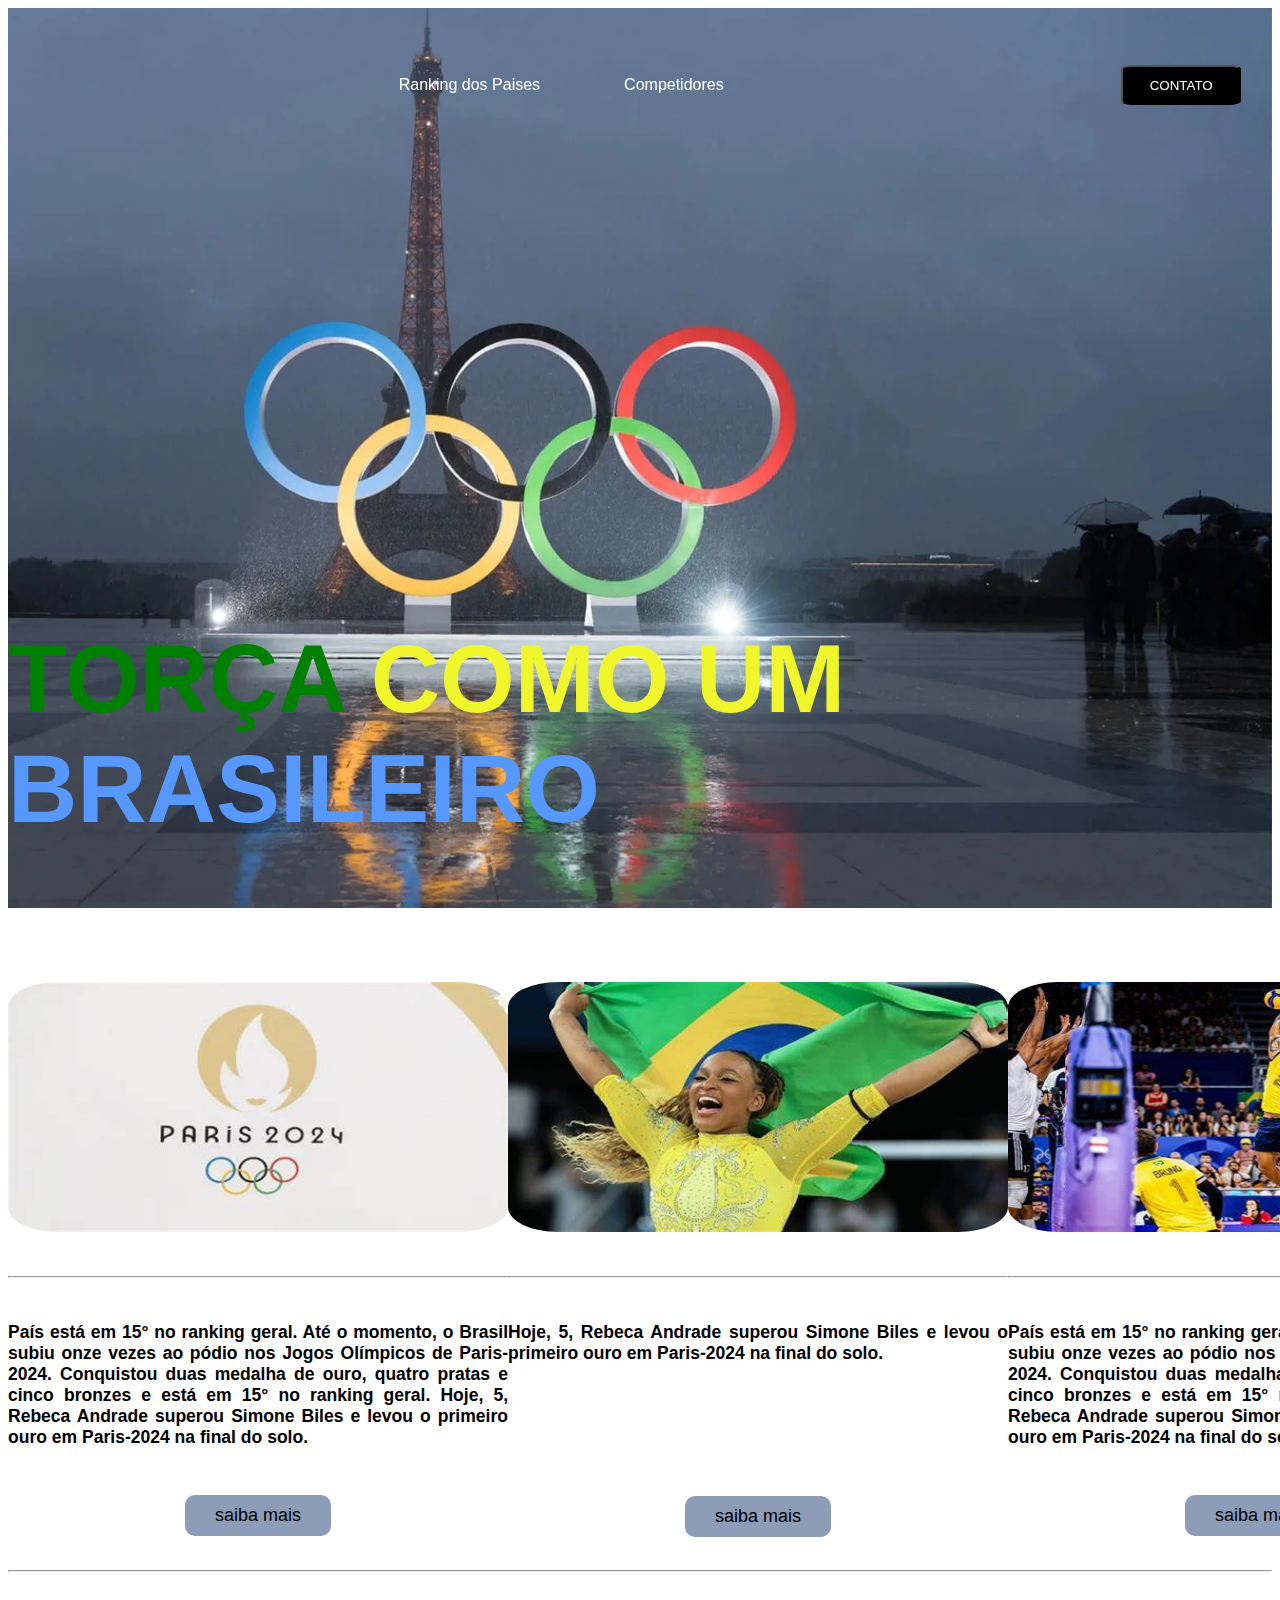
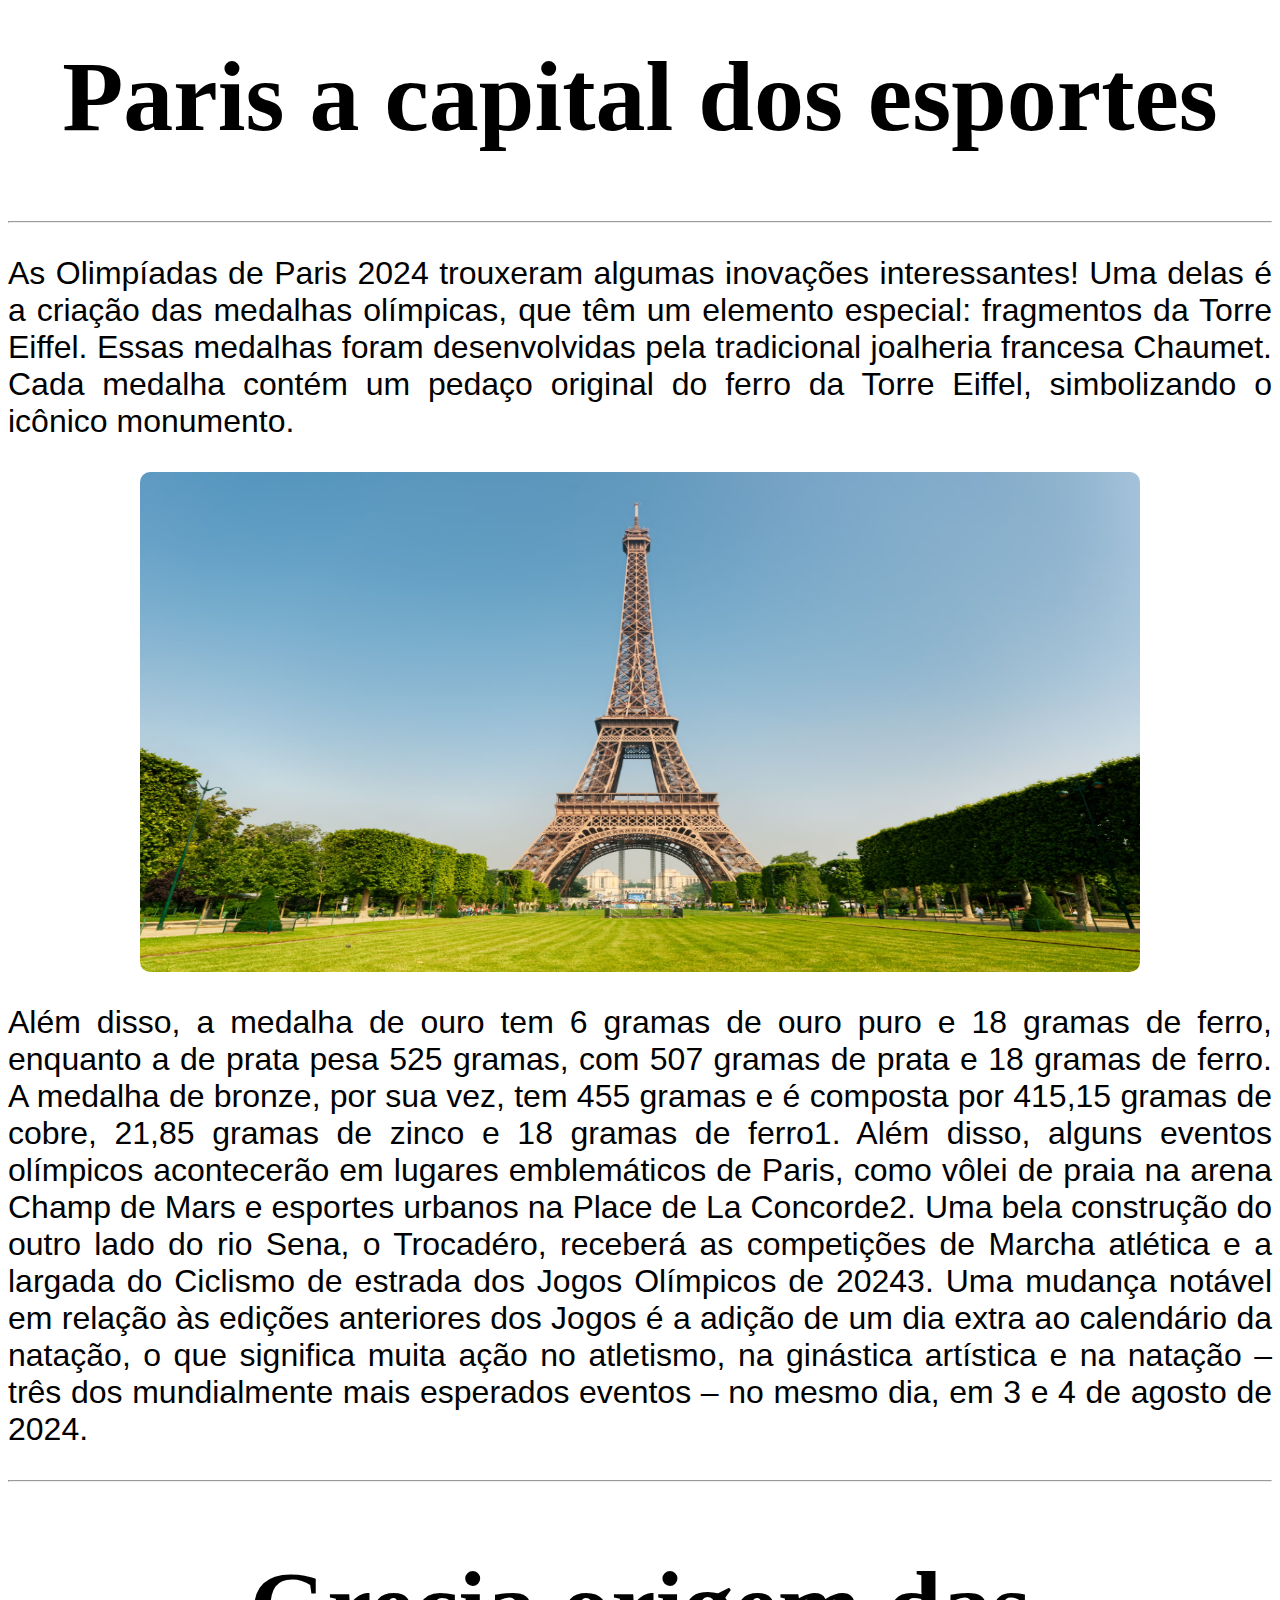
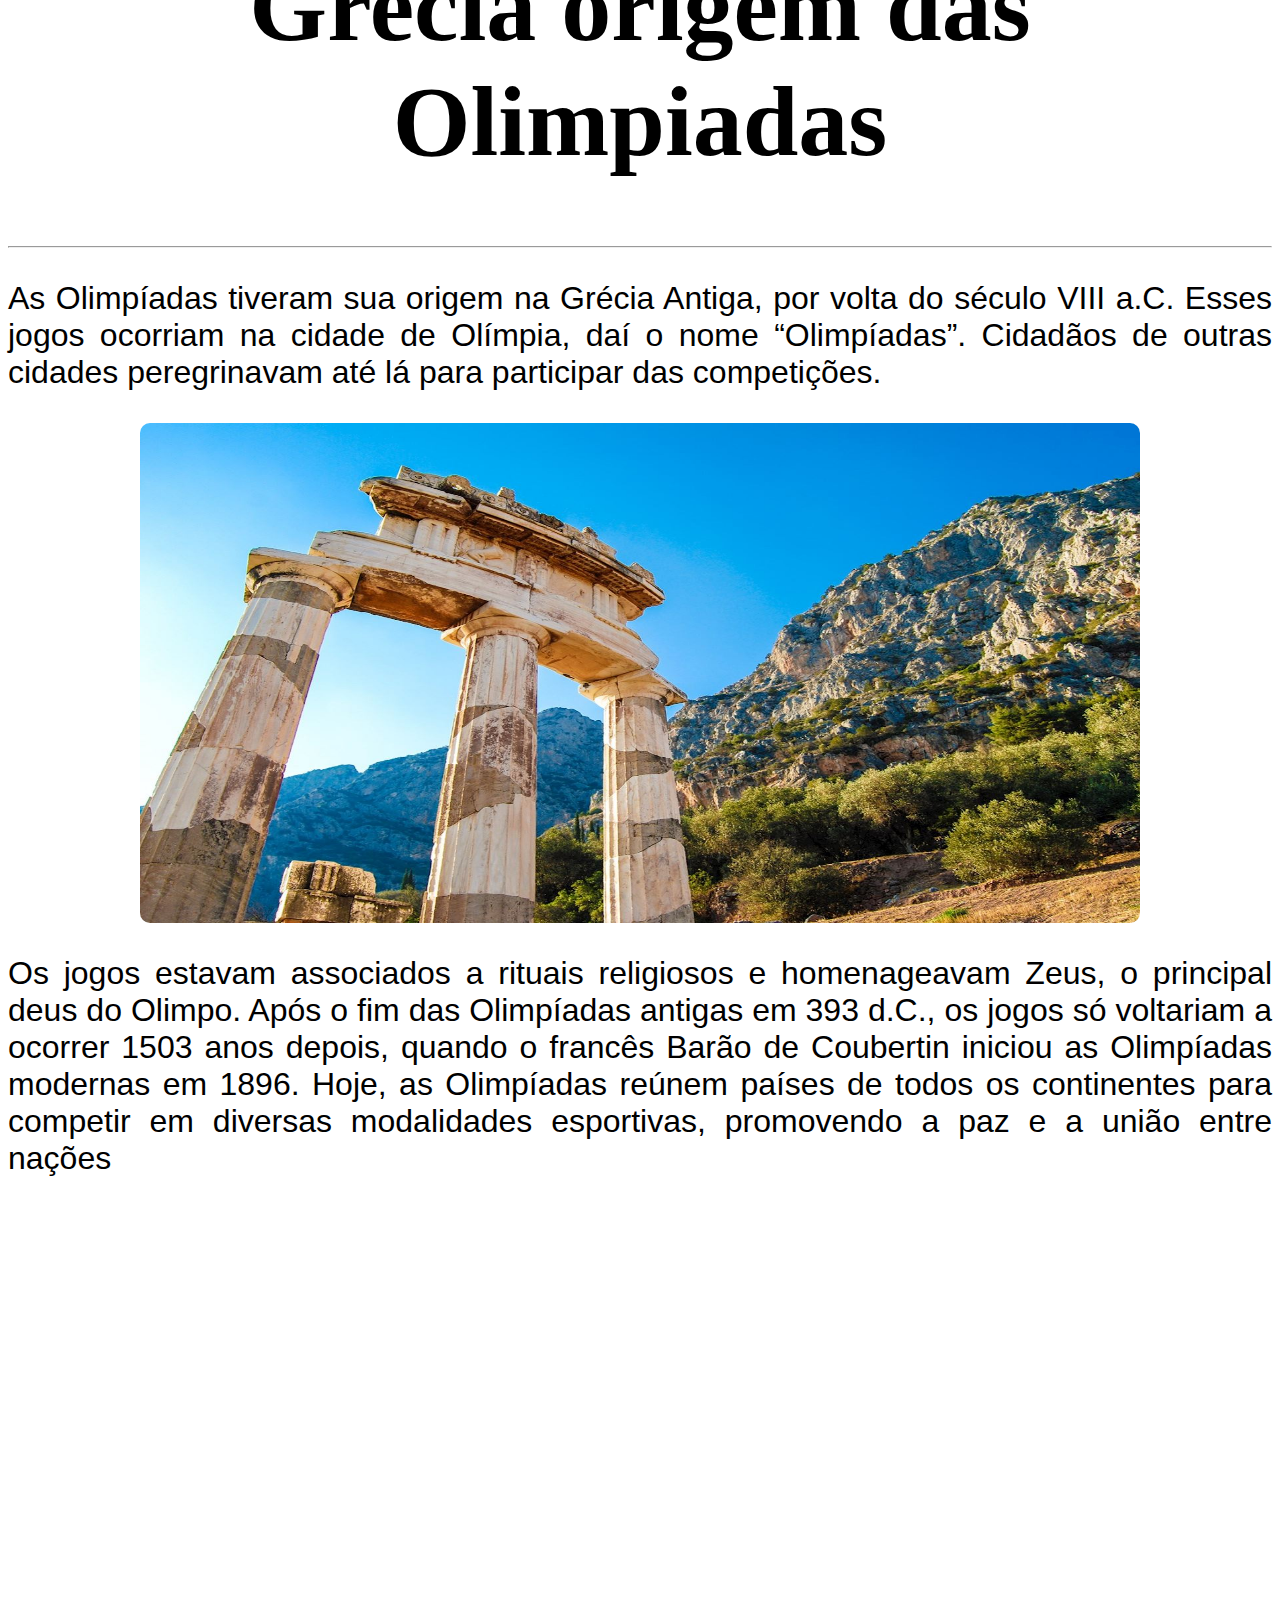
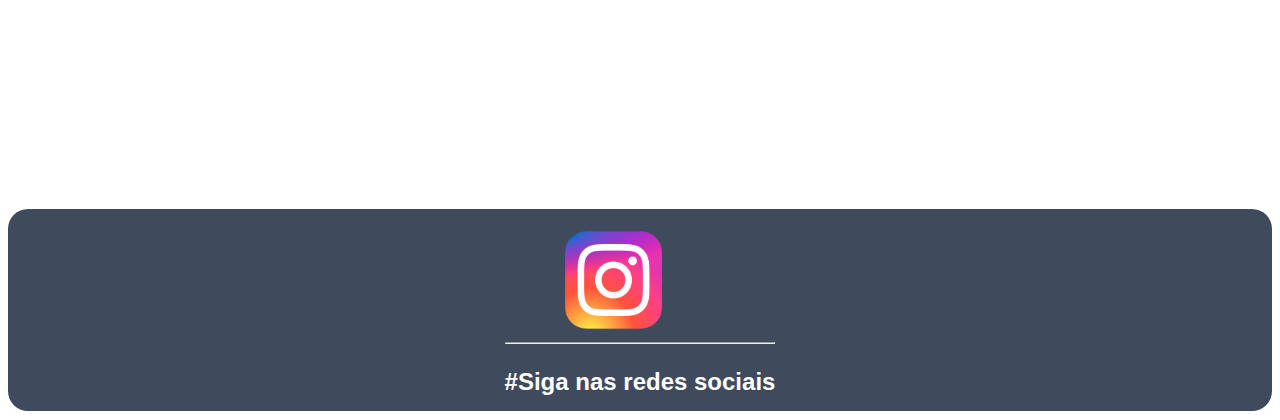
==== commit 58000d92: "add footer" ====
--- a/index.html
+++ b/index.html
@@ -24,7 +24,7 @@
           <nav>
             <ul>
               <li><a href="Ranking.html">Ranking dos Paises</a></li>
-              <li><a href="competidores.html">Competidores.</a></li>
+              <li><a href="competidores.html">Competidores</a></li>
             </ul>
           </nav>
 
--- a/home.css
+++ b/home.css
@@ -199,15 +199,18 @@
   display: flex;
   flex-direction: column;
   align-items: center;
-  margin-top: 500px;
+  margin-top:50%;
   background-color: #3f4a5d;
   height: 200px;
   border-radius: 20px;
-  
-}.main-footer img {
+  padding: 1px;
+  
+}
+.main-footer img {
   height: 100px;
   margin-top: 20px;
   margin-left: 20px;
+  
 }
 .main-footer h3{
   font-family:'Gill Sans', 'Gill Sans MT', Calibri, 'Trebuchet MS', sans-serif;
